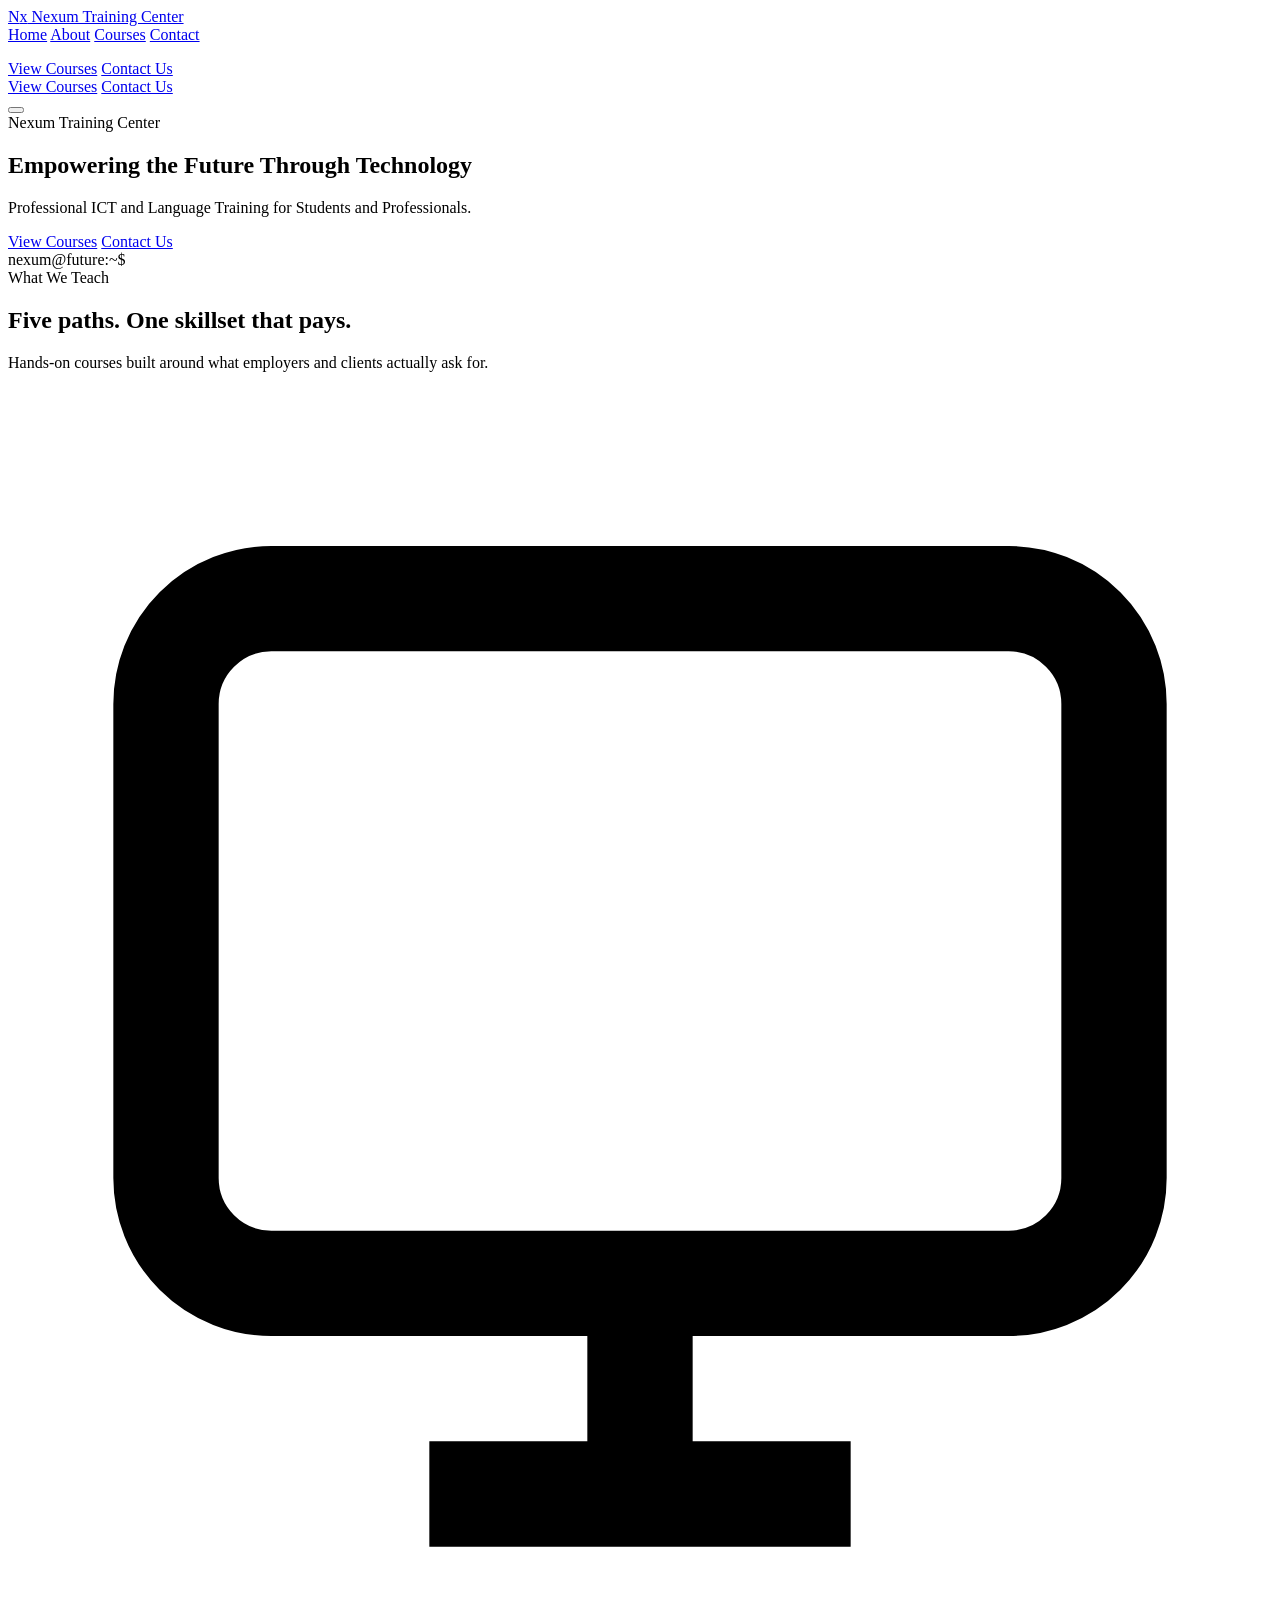
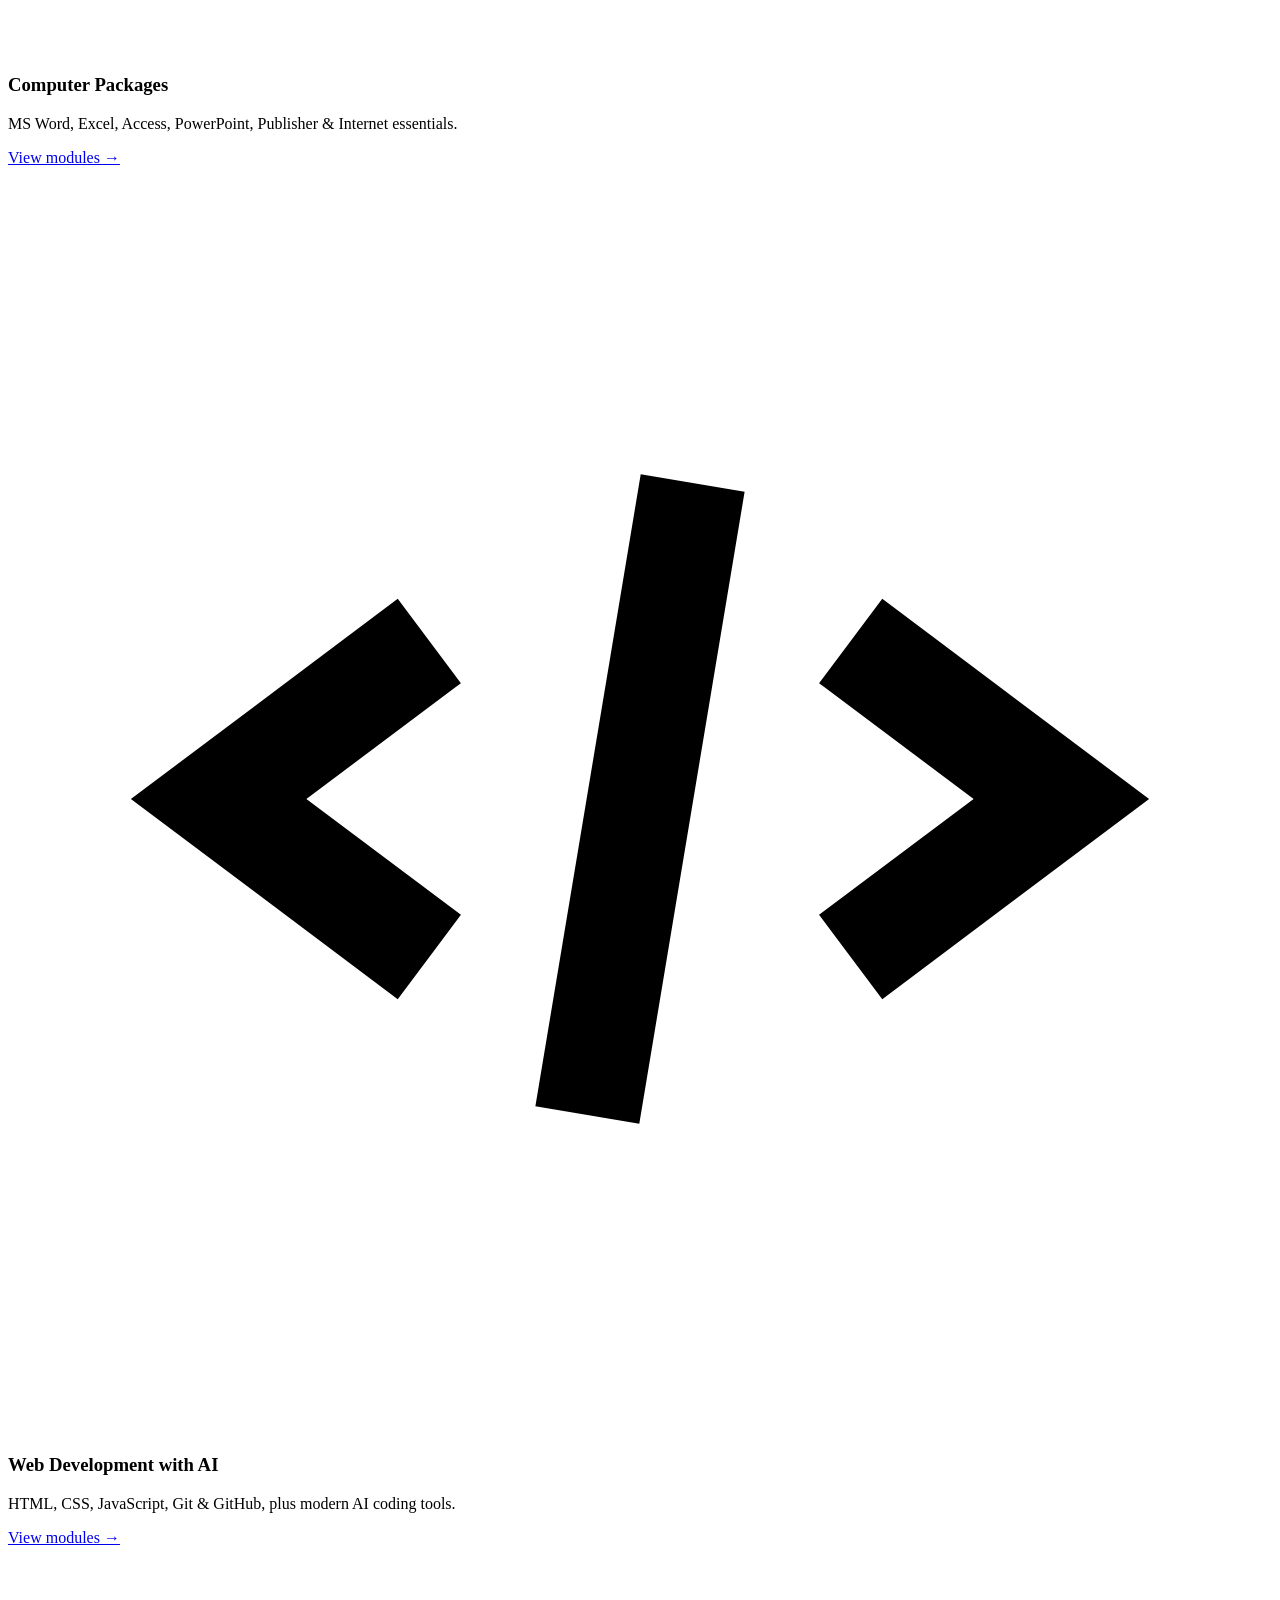
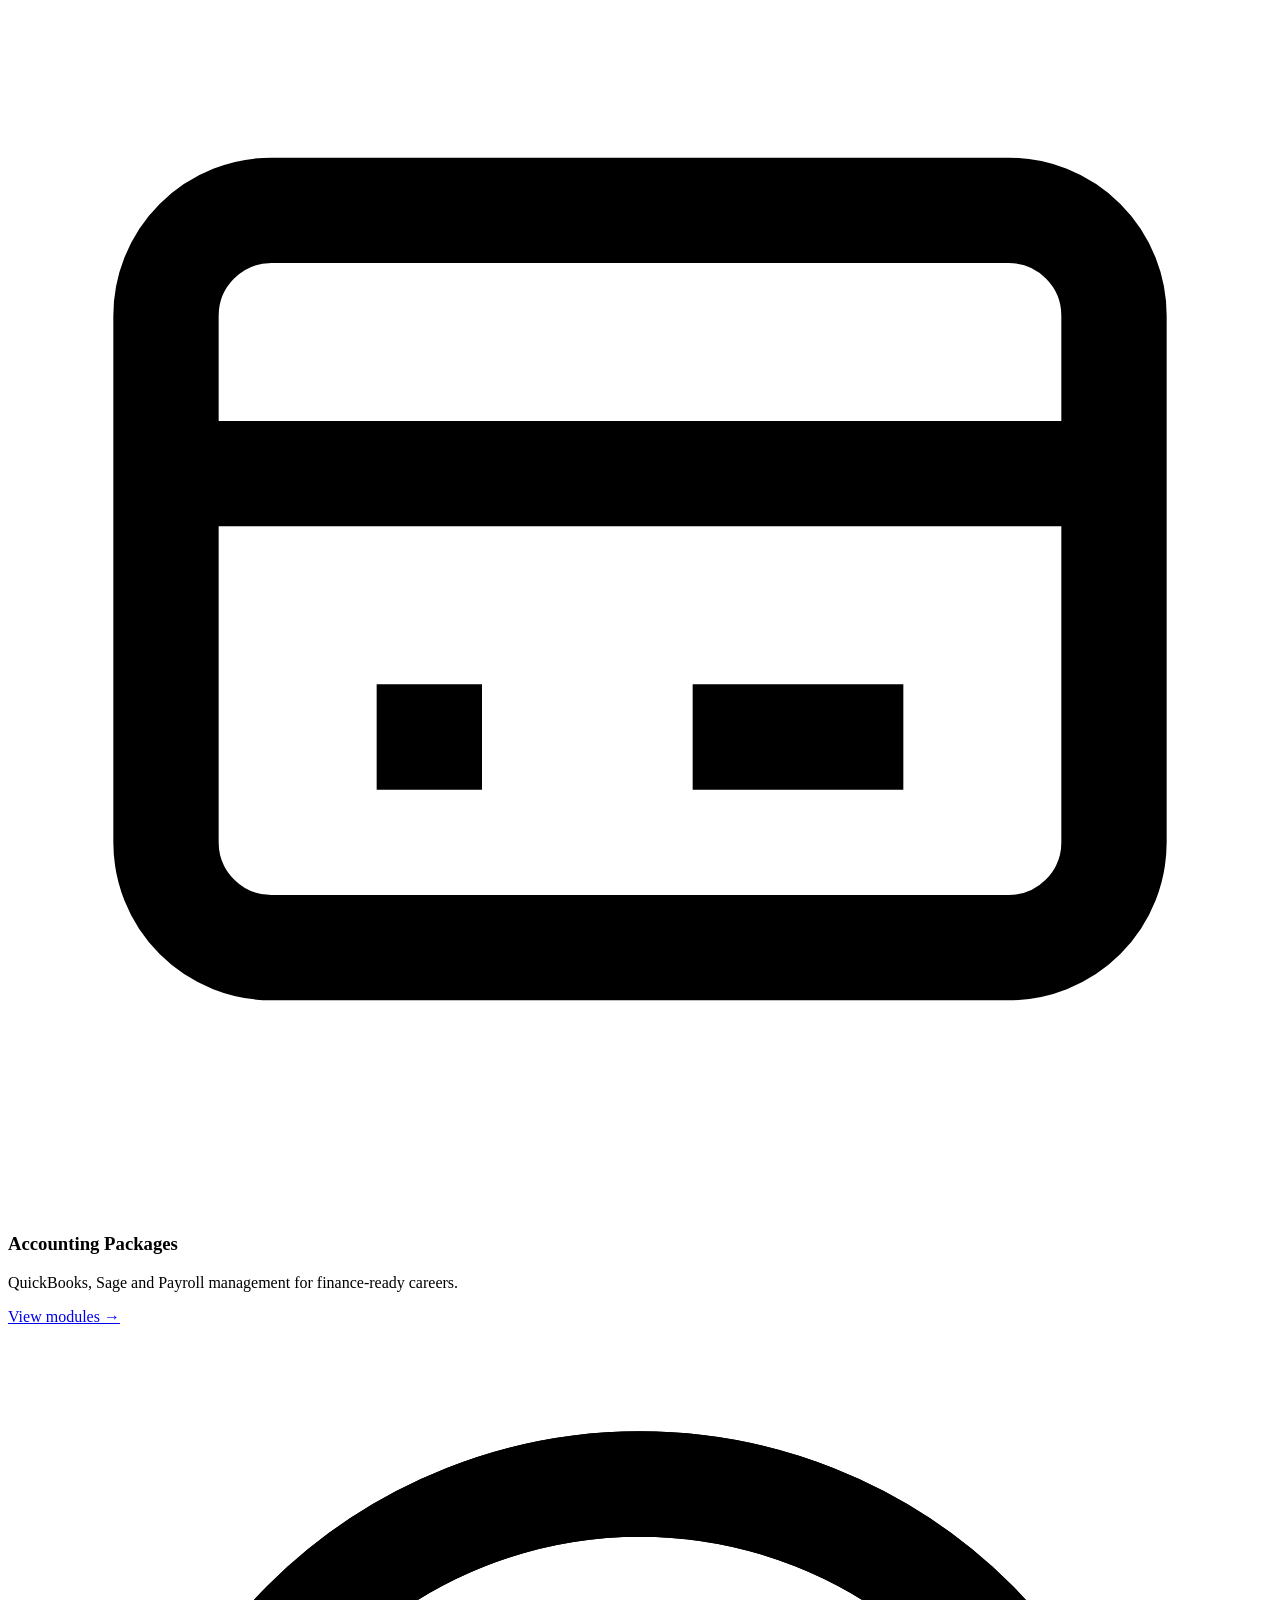
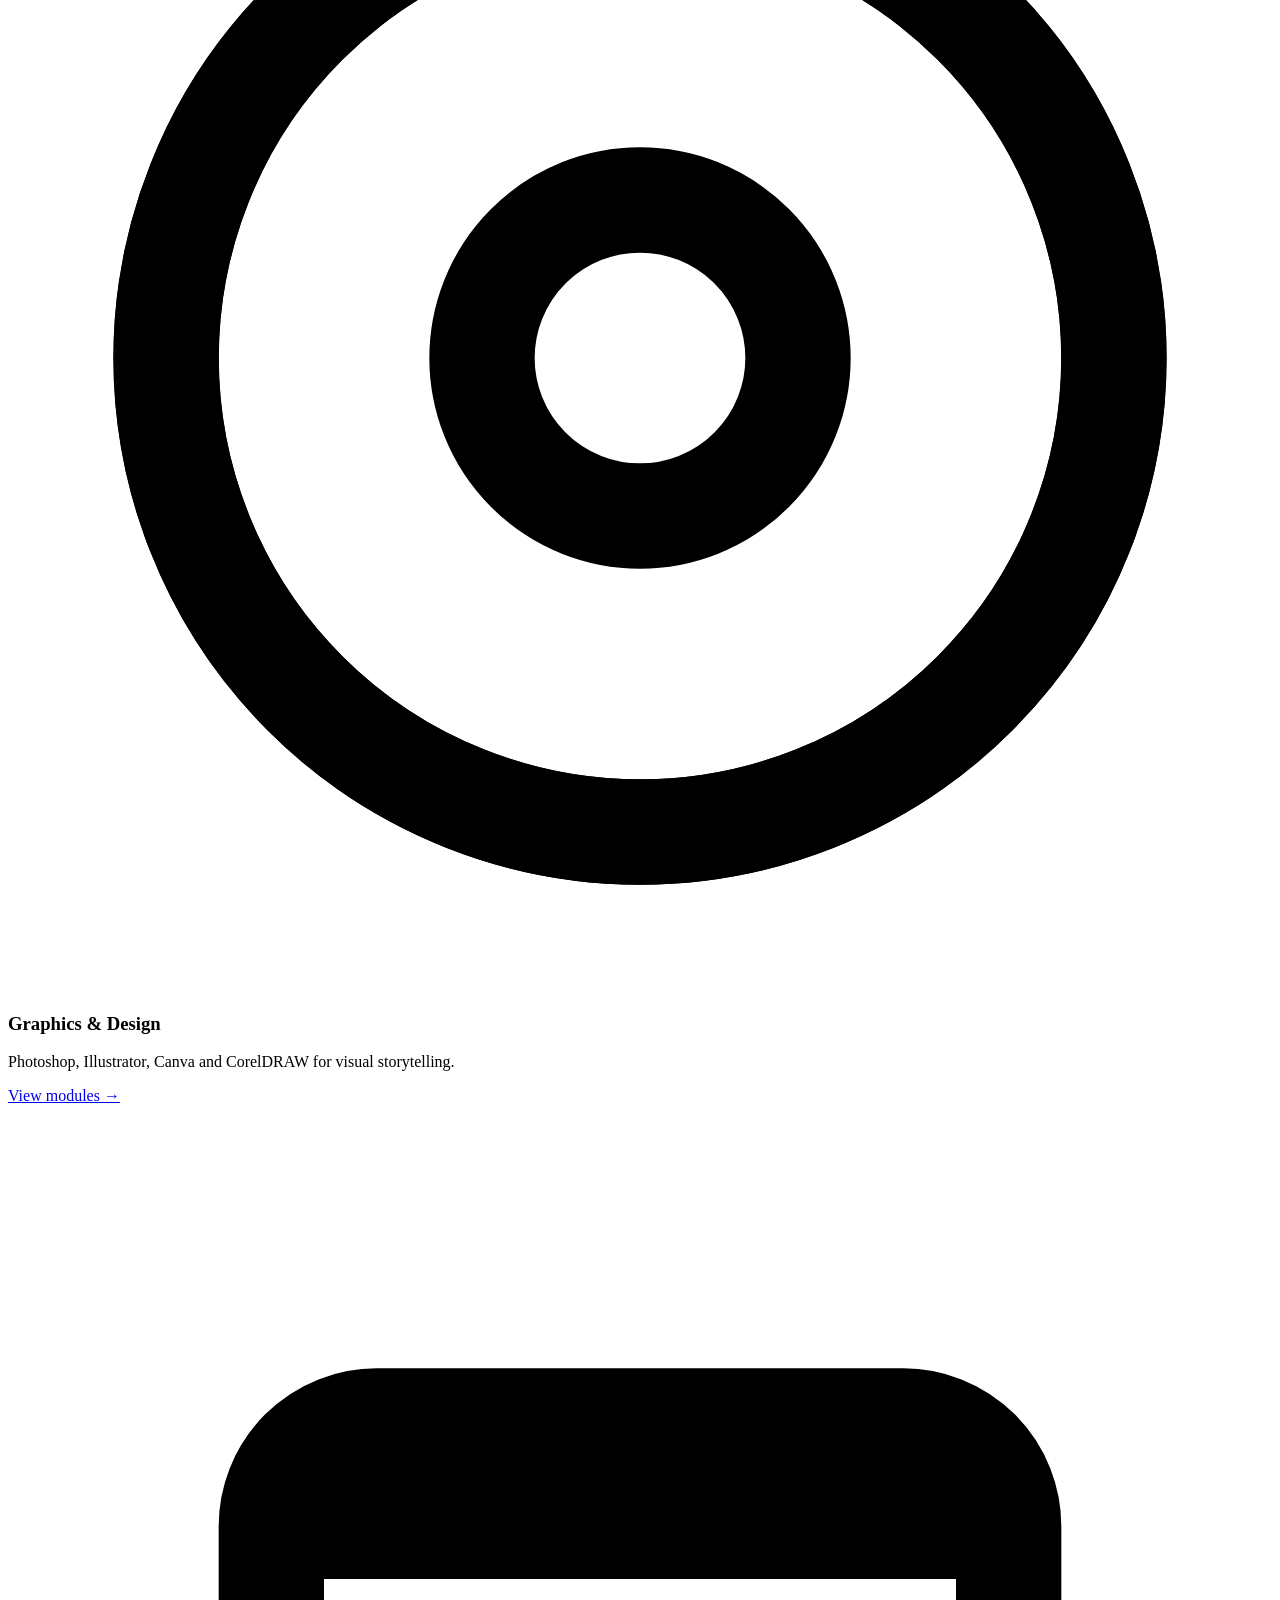
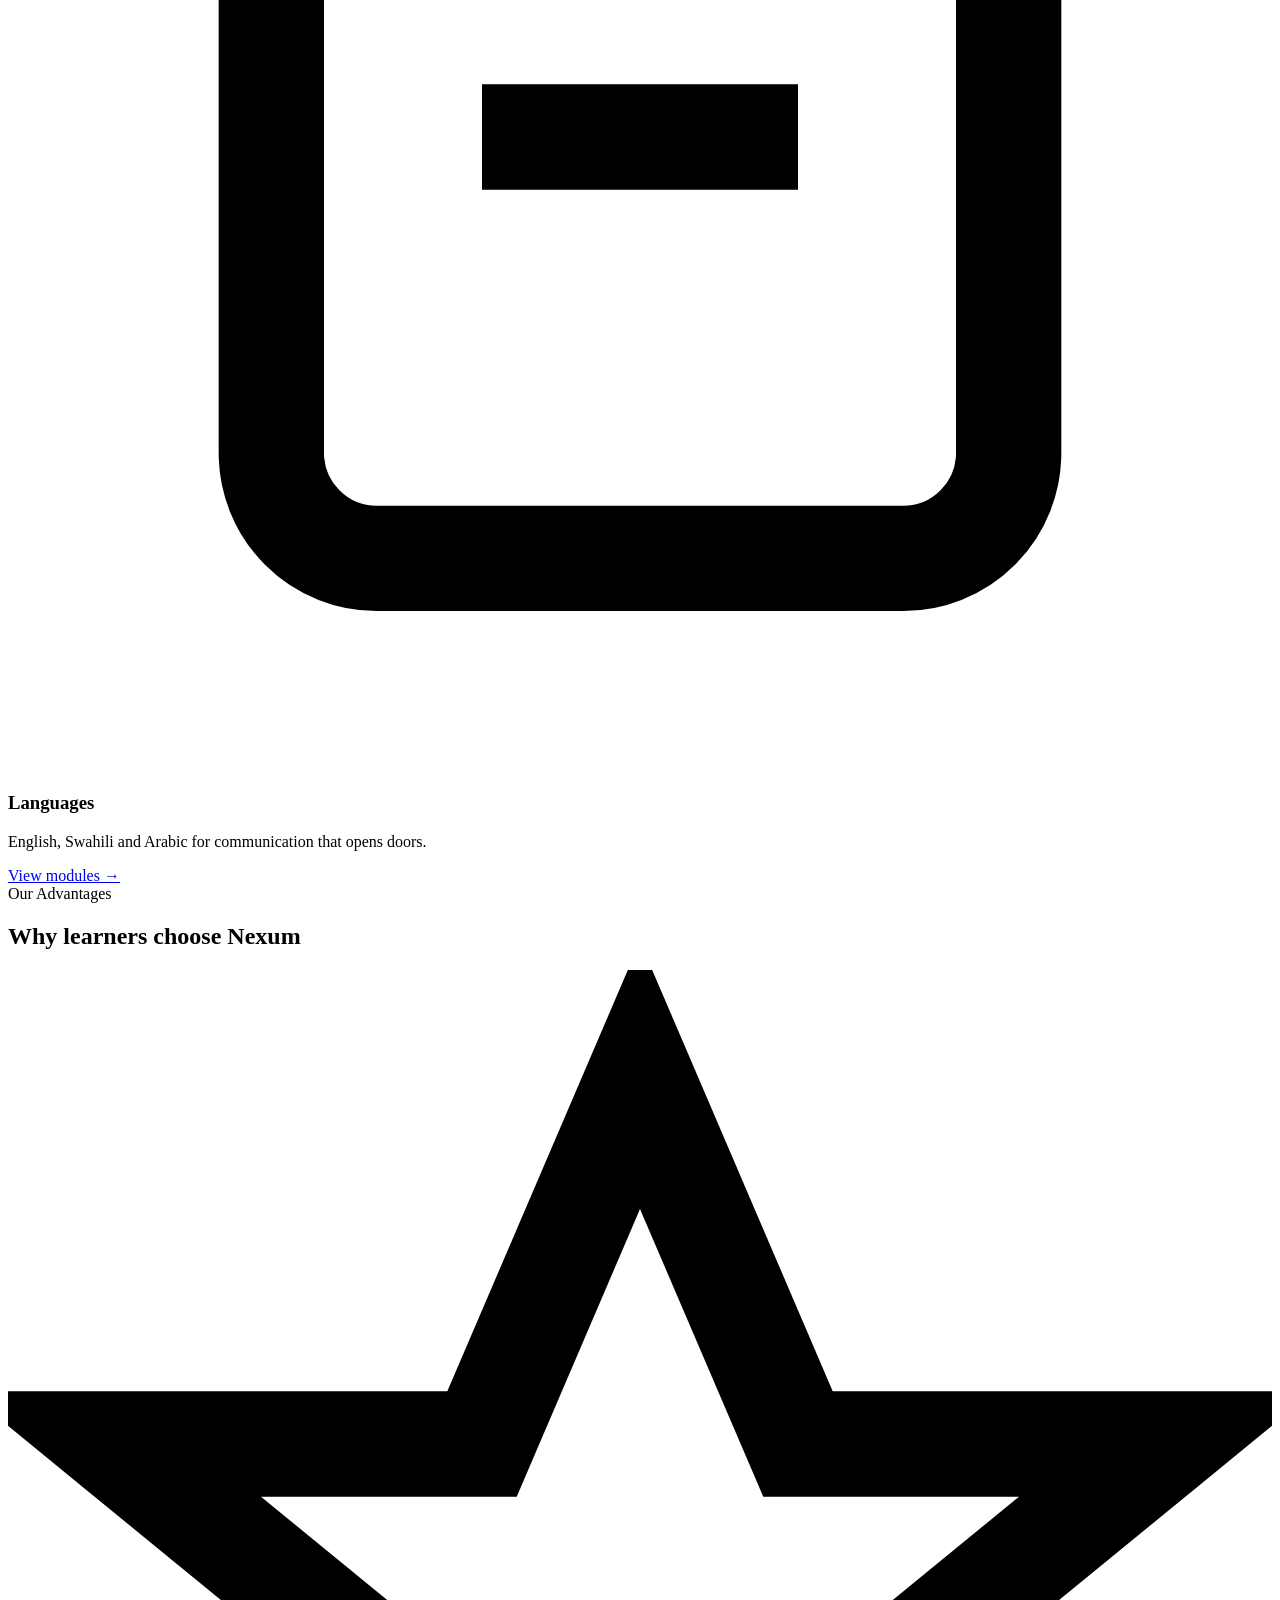
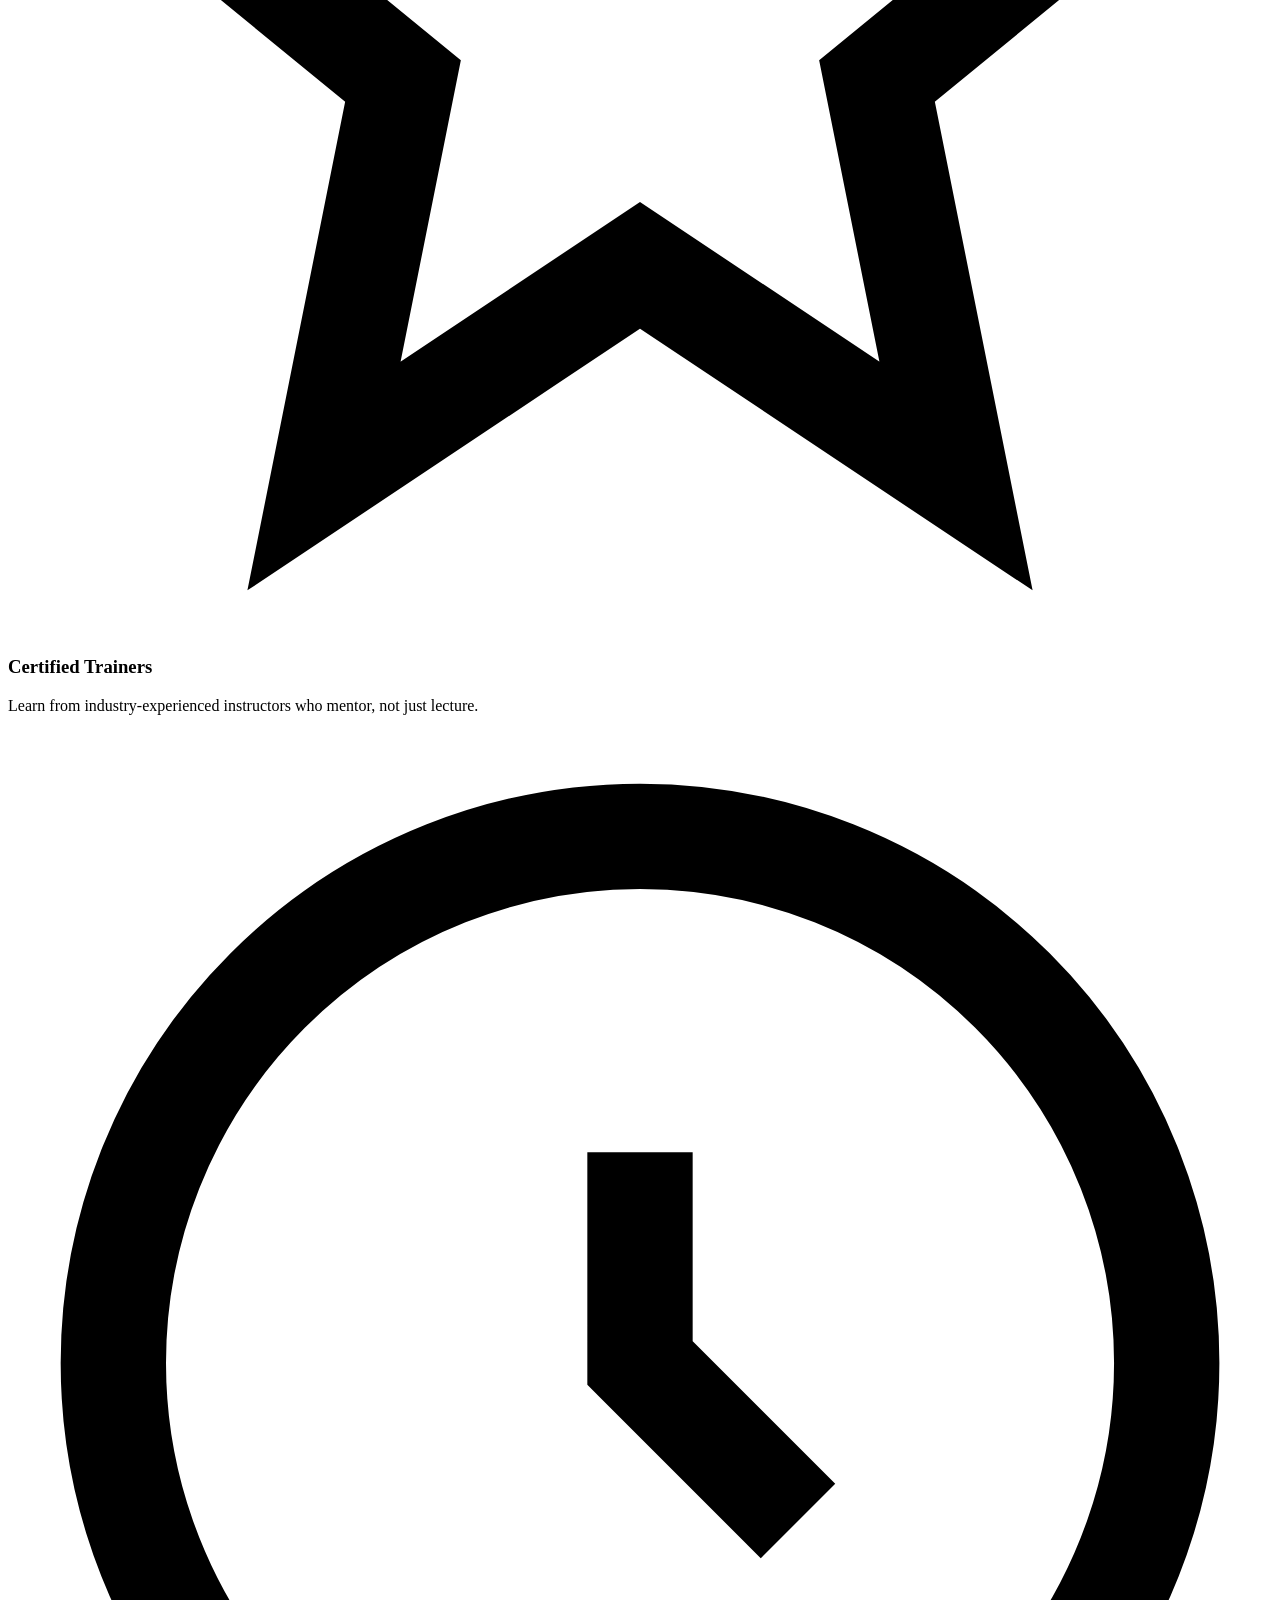
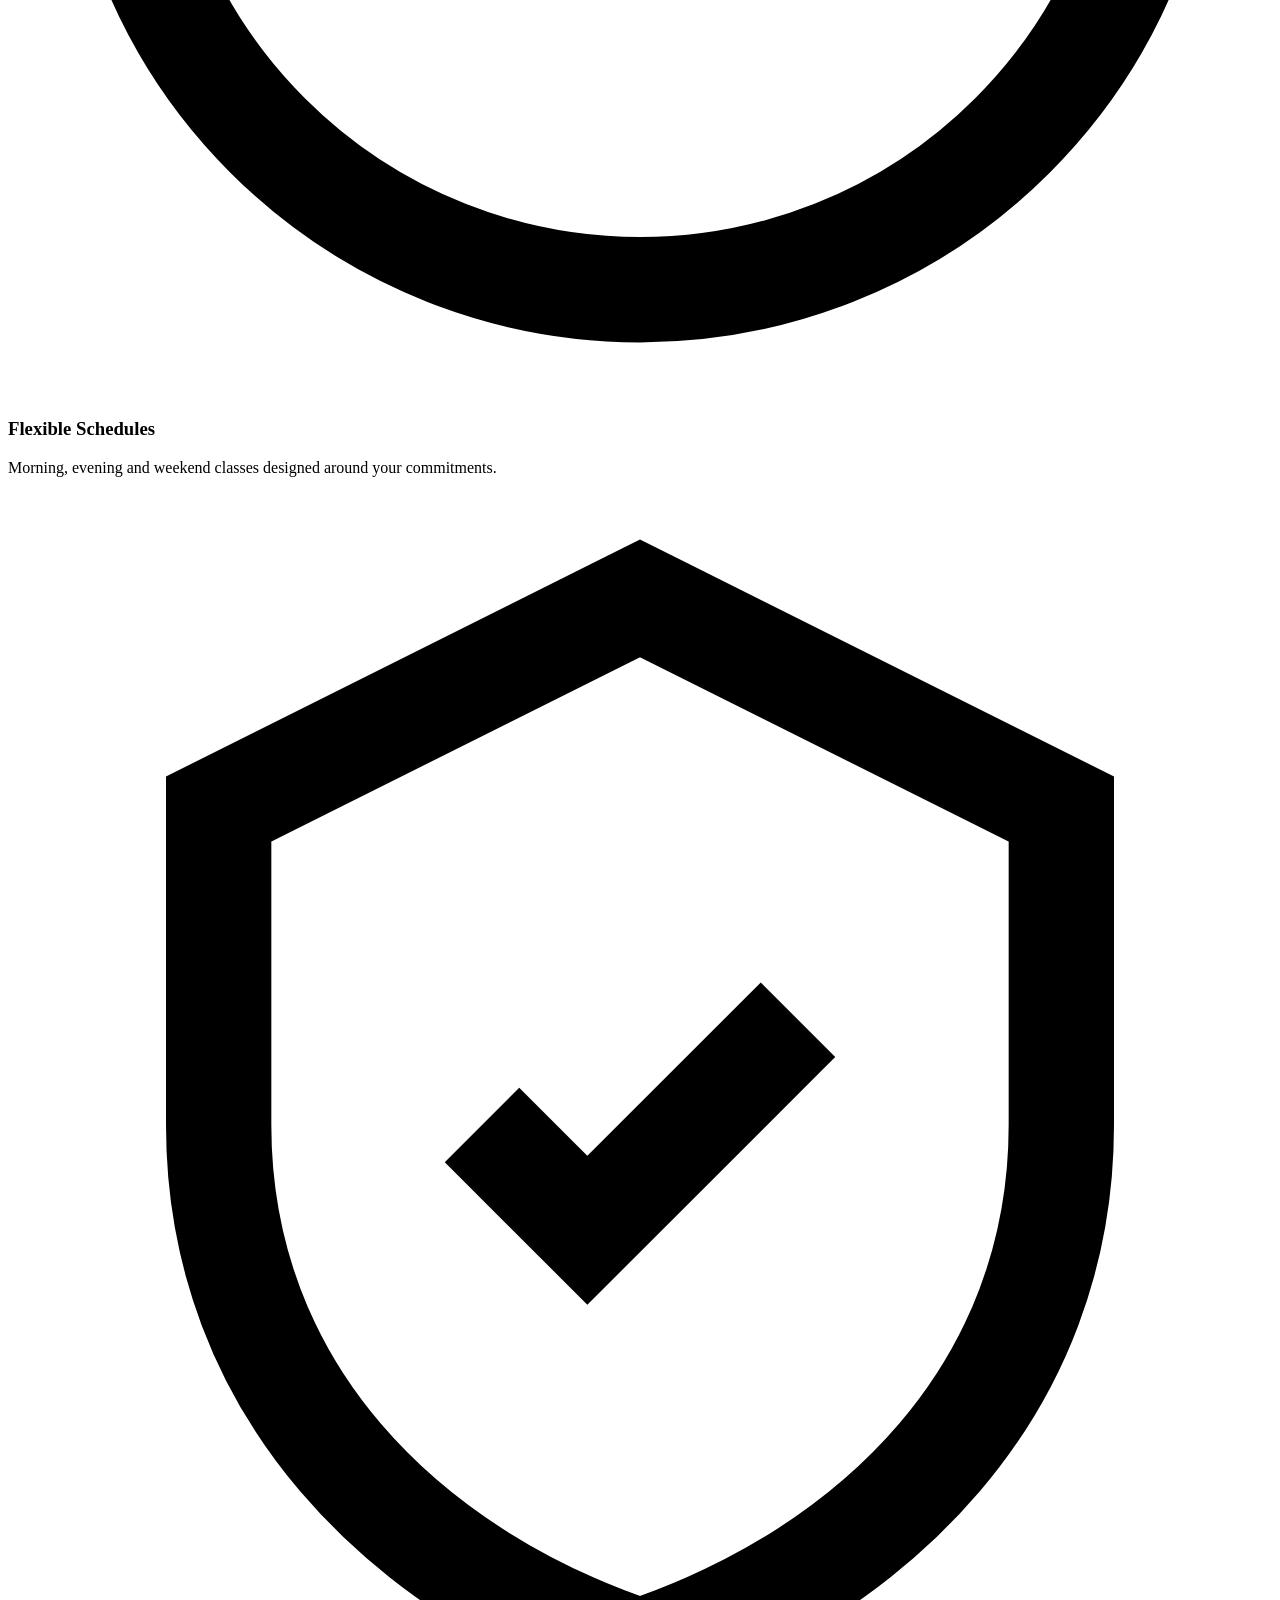
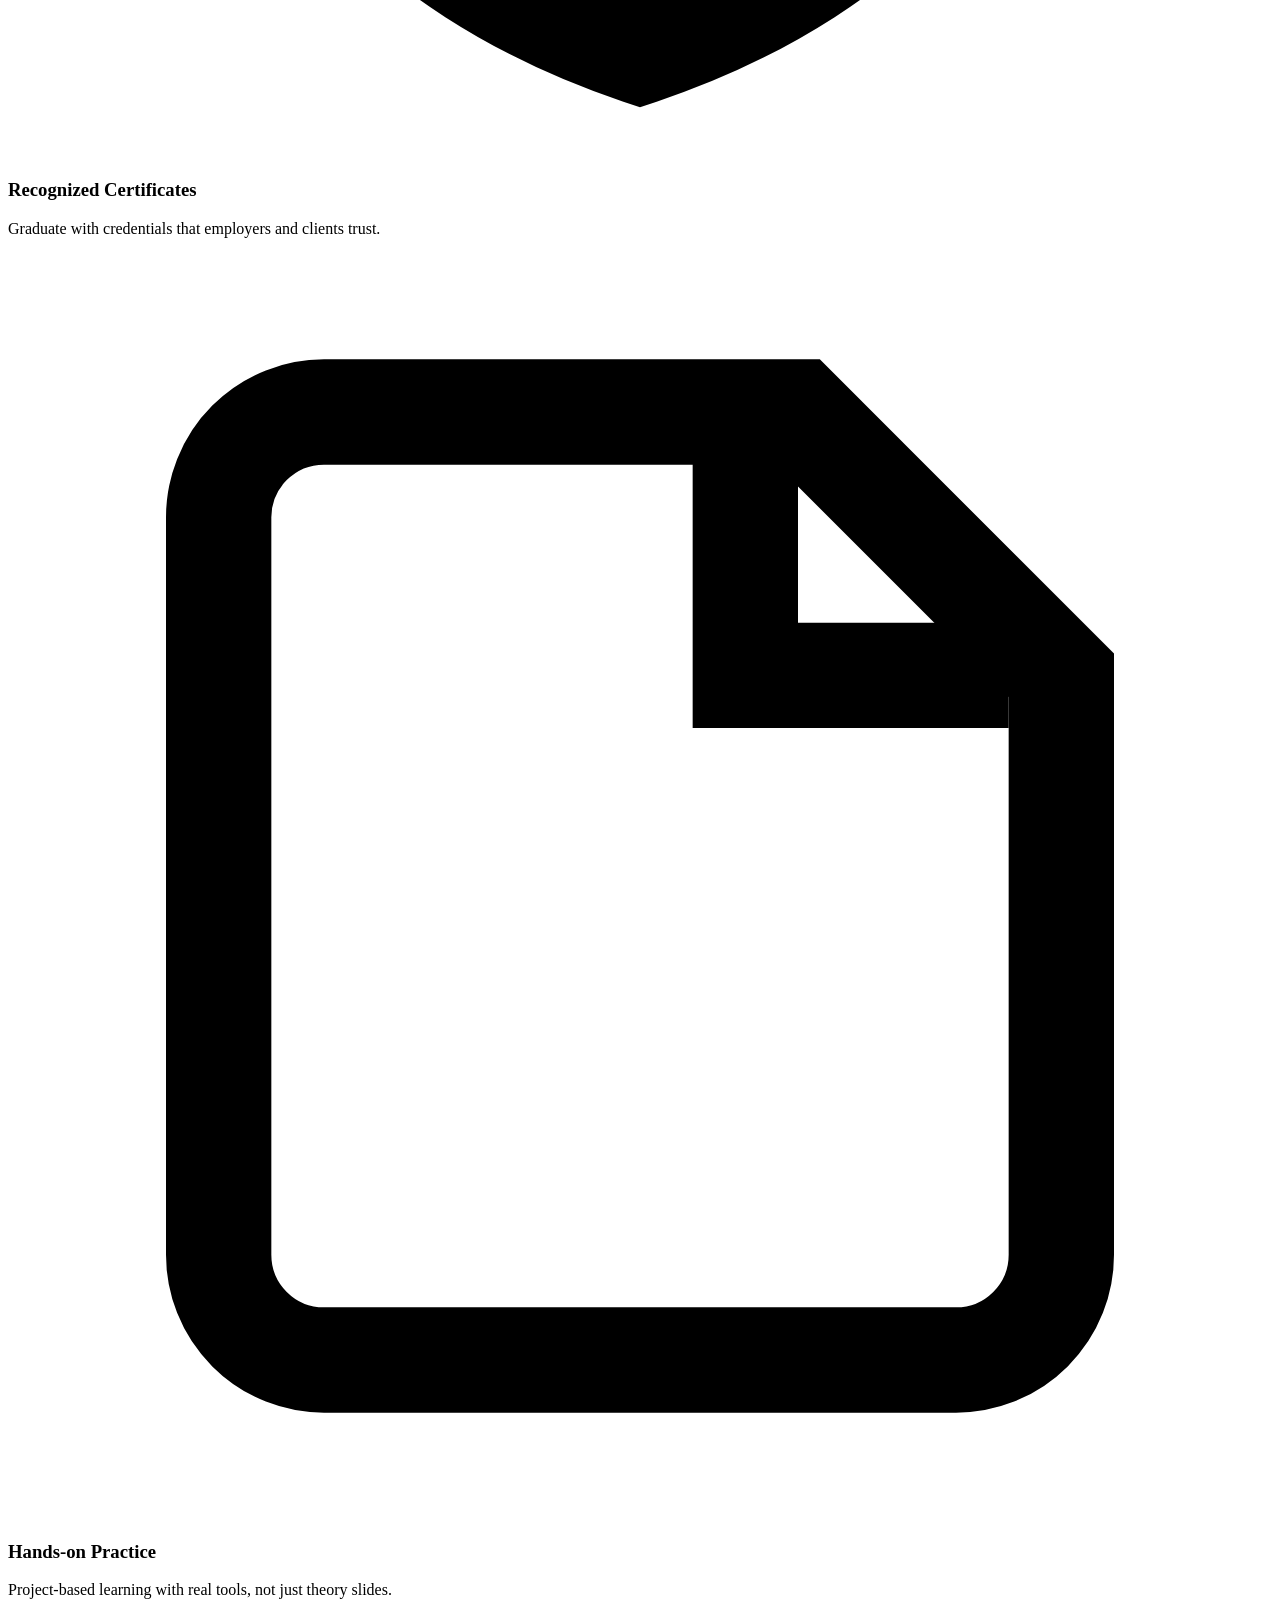
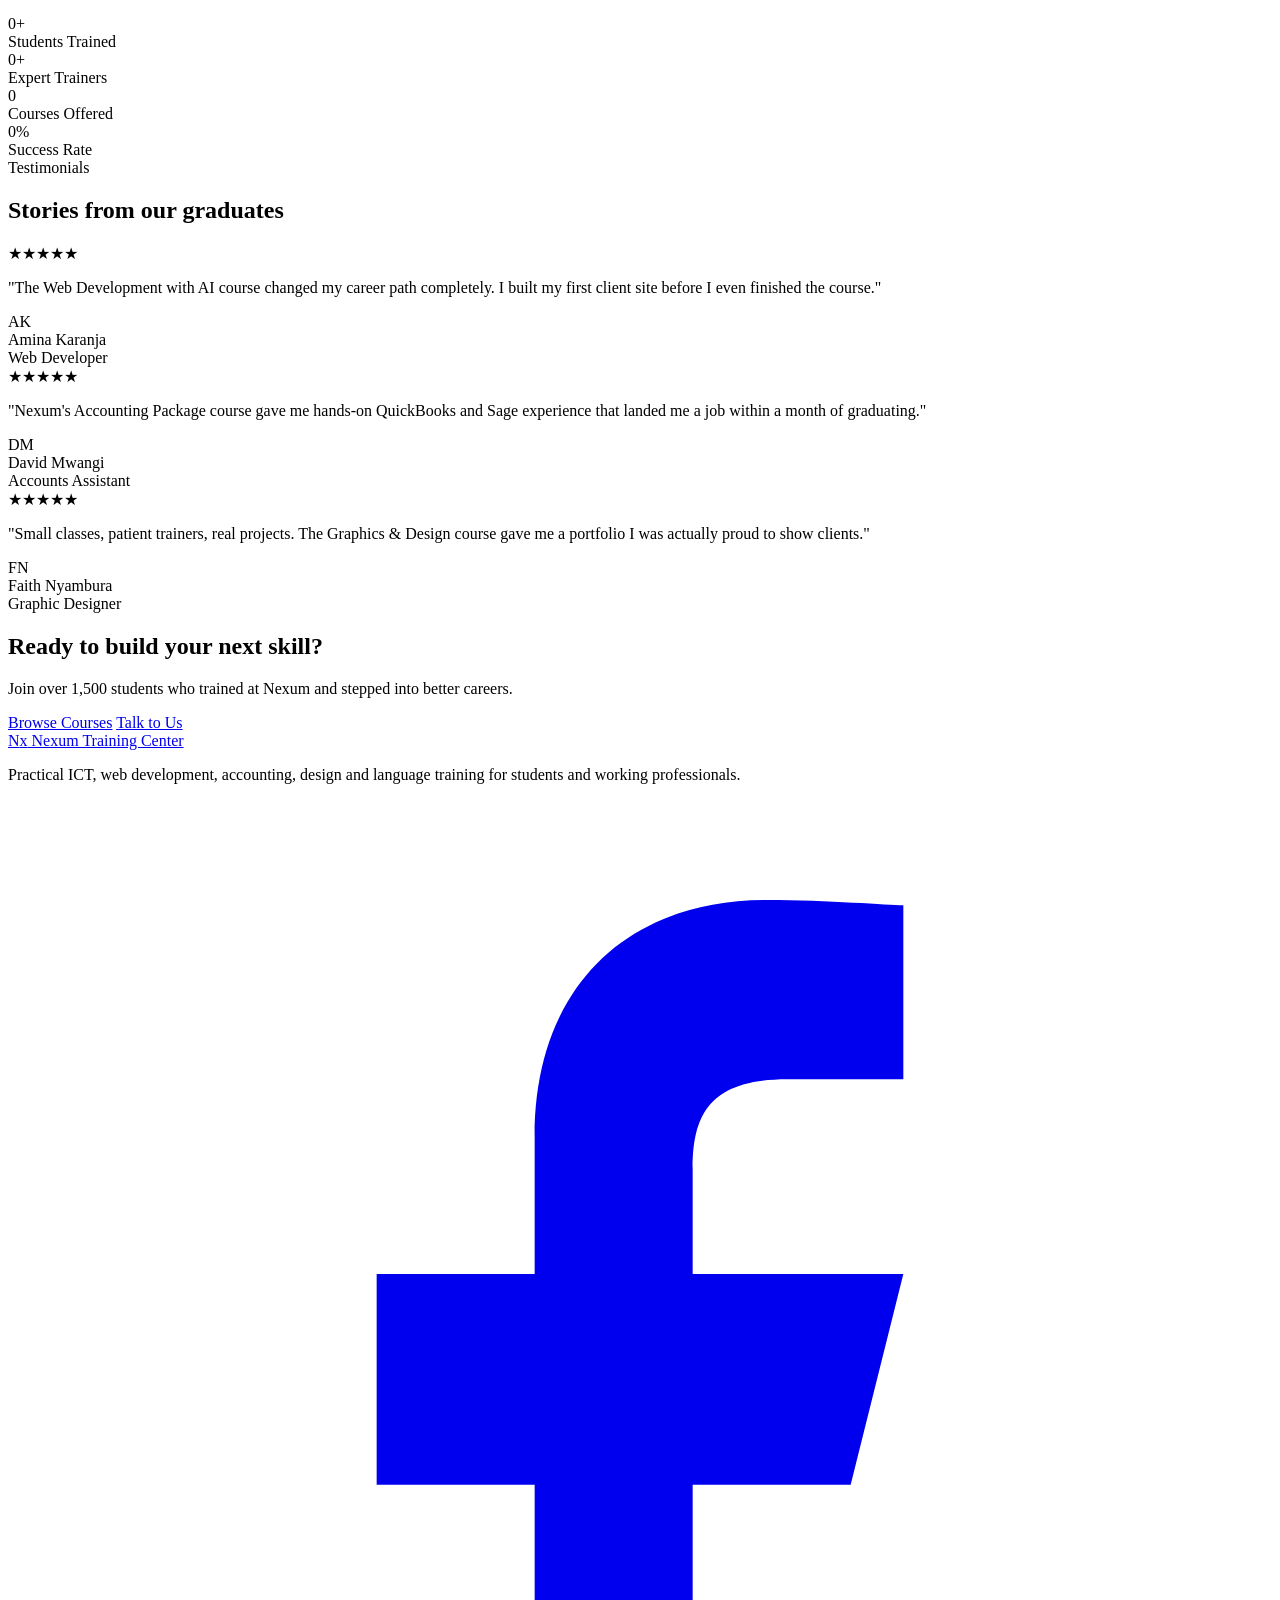
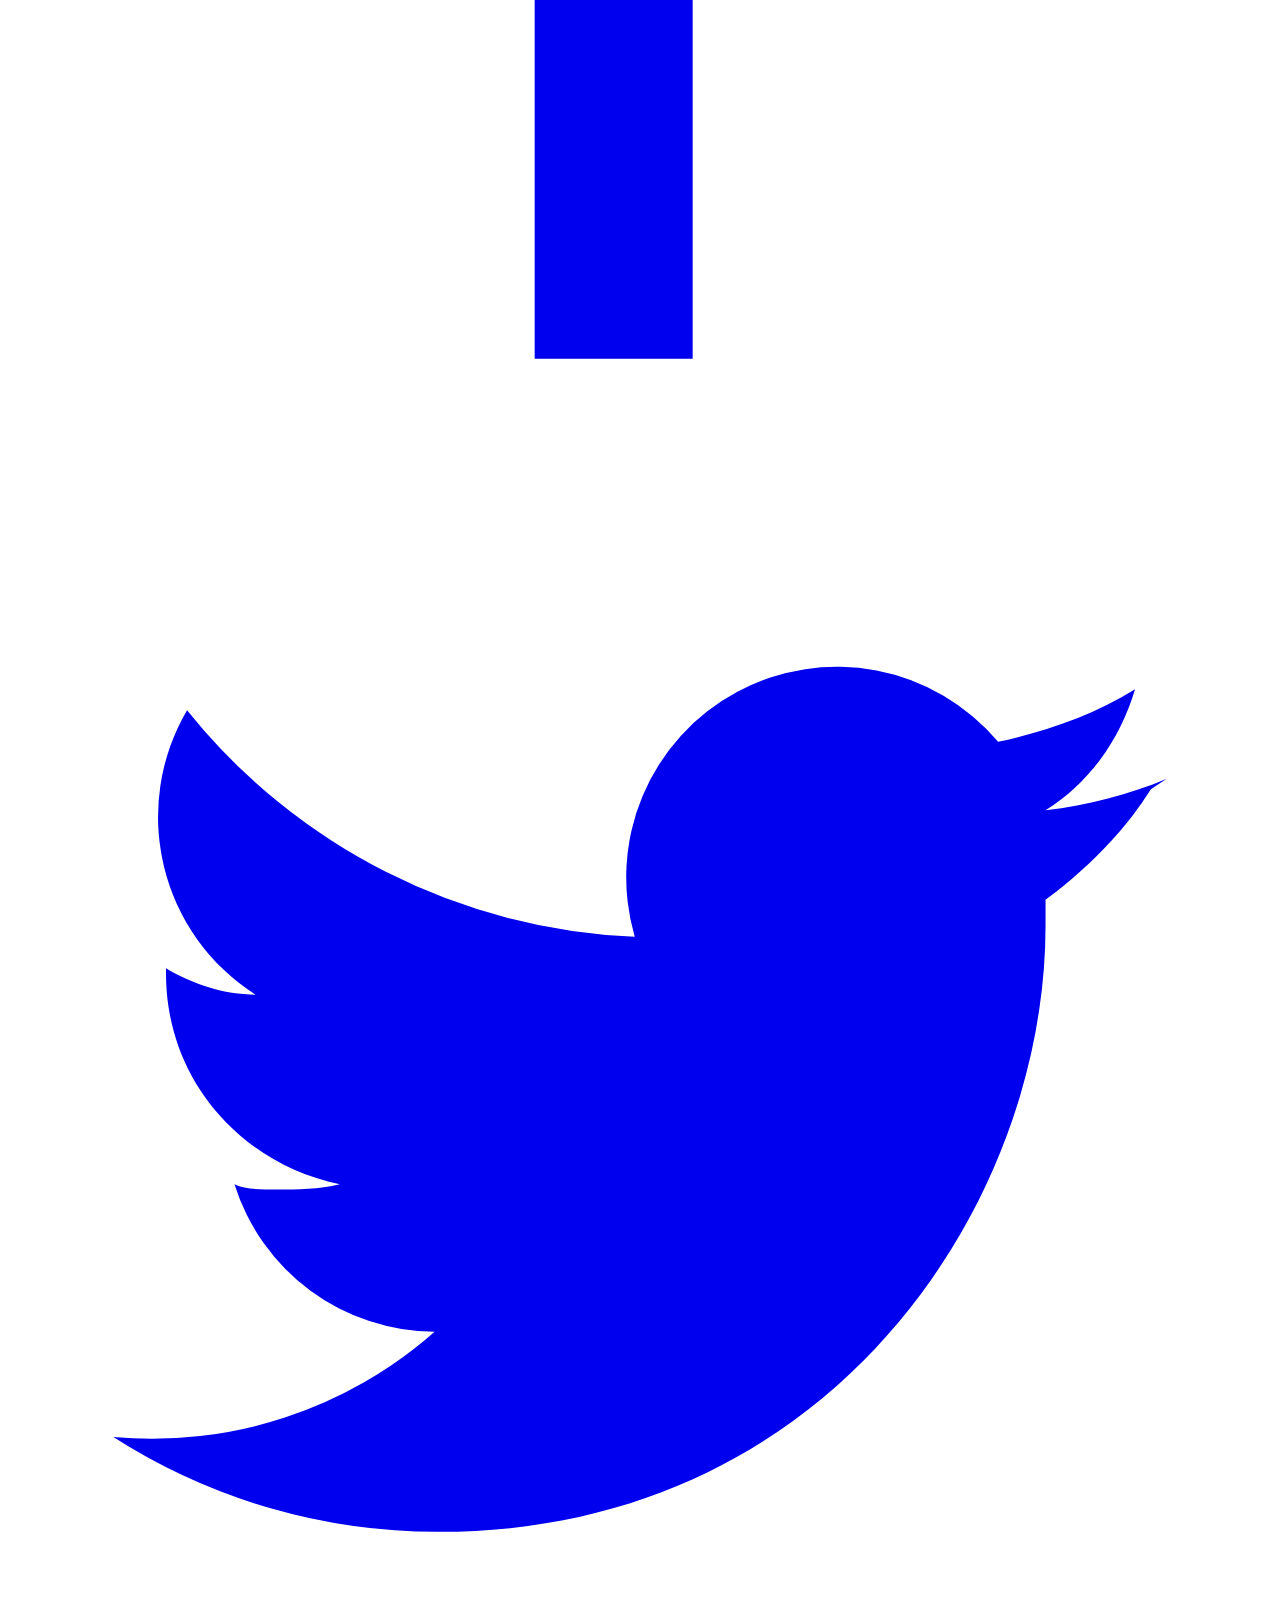
==== index.html @ f1bd6e6f "Add files via upload" ====
<!DOCTYPE html>
<html lang="en">
<head>
<meta charset="UTF-8">
<meta name="viewport" content="width=device-width, initial-scale=1.0">
<title>Nexum Training Center | ICT, Web Development, Accounting &amp; Language Training</title>
<meta name="description" content="Nexum Training Center offers professional ICT, AI-powered web development, accounting, graphics design and language training for students and professionals. Enroll today.">
<meta name="keywords" content="ICT training, web development course, accounting course, graphics design course, language classes, computer packages, Nexum Training Center">
<meta name="author" content="Nexum Training Center">
<meta name="robots" content="index, follow">
<link rel="canonical" href="https://www.nexumtraining.example/index.html">
<!-- Open Graph -->
<meta property="og:type" content="website">
<meta property="og:title" content="Nexum Training Center | Empowering the Future Through Technology">
<meta property="og:description" content="Professional ICT and Language Training for Students and Professionals.">
<meta property="og:url" content="https://www.nexumtraining.example/index.html">
<link rel="icon" href="data:image/svg+xml,%3Csvg xmlns='http://www.w3.org/2000/svg' viewBox='0 0 100 100'%3E%3Crect width='100' height='100' rx='20' fill='%230B2545'/%3E%3Ctext x='50' y='68' font-size='58' font-family='monospace' fill='%23F5821F' text-anchor='middle'%3EN%3C/text%3E%3C/svg%3E">
<link rel="preconnect" href="https://fonts.googleapis.com">
<link href="https://fonts.googleapis.com/css2?family=Sora:wght@400;600;700;800&family=Inter:wght@400;500;600;700&family=JetBrains+Mono:wght@400;500;700&display=swap" rel="stylesheet">
<link rel="stylesheet" href="css/style.css">
</head>
<body>

<!-- ================= NAVIGATION ================= -->
<header class="navbar">
  <div class="nav-inner">
    <a href="index.html" class="logo"><span class="logo-mark">N<span>x</span></span> Nexum Training Center</a>
    <nav class="nav-links" id="nav-links">
      <a href="index.html">Home</a>
      <a href="about.html">About</a>
      <a href="courses.html">Courses</a>
      <a href="contact.html">Contact</a>
      <div class="nav-cta" style="margin-top:16px;">
        <a href="courses.html" class="btn btn-ghost">View Courses</a>
        <a href="contact.html" class="btn btn-primary">Contact Us</a>
      </div>
    </nav>
    <div class="nav-cta">
      <a href="courses.html" class="btn btn-ghost">View Courses</a>
      <a href="contact.html" class="btn btn-navy">Contact Us</a>
    </div>
    <button class="nav-toggle" id="nav-toggle" aria-label="Toggle navigation" aria-expanded="false">
      <span></span><span></span><span></span>
    </button>
  </div>
</header>

<!-- ================= HERO ================= -->
<section class="hero hero-home">
  <div class="hero-shapes"><div class="blob blob1"></div><div class="blob blob2"></div></div>
  <div class="container hero-inner">
    <span class="eyebrow">Nexum Training Center</span>
    <h1>Empowering the Future Through <span class="accent">Technology</span></h1>
    <p class="subtitle">Professional ICT and Language Training for Students and Professionals.</p>
    <div class="hero-actions">
      <a href="courses.html" class="btn btn-primary">View Courses</a>
      <a href="contact.html" class="btn btn-outline">Contact Us</a>
    </div>
    <div class="hero-terminal">
      <div class="term-bar"><span></span><span></span><span></span></div>
      <div class="term-body">
        <span class="prompt">nexum@future:~$</span> <span data-typewriter='["enroll --course=web-development", "learn --skill=accounting", "practice --language=swahili", "build --with=ai-tools"]'></span><span class="caret"></span>
      </div>
    </div>
  </div>
</section>

<!-- ================= FEATURE CARDS ================= -->
<section>
  <div class="container">
    <div class="section-head center">
      <span class="eyebrow">What We Teach</span>
      <h2>Five paths. One skillset that pays.</h2>
      <p>Hands-on courses built around what employers and clients actually ask for.</p>
    </div>
    <div class="feature-grid">
      <div class="feature-card reveal">
        <div class="feature-icon"><svg viewBox="0 0 24 24" fill="none" stroke="currentColor" stroke-width="2"><rect x="3" y="4" width="18" height="13" rx="2"/><path d="M8 21h8M12 17v4"/></svg></div>
        <h3>Computer Packages</h3>
        <p>MS Word, Excel, Access, PowerPoint, Publisher &amp; Internet essentials.</p>
        <a href="courses.html#computer-packages" class="link">View modules &rarr;</a>
      </div>
      <div class="feature-card reveal">
        <div class="feature-icon"><svg viewBox="0 0 24 24" fill="none" stroke="currentColor" stroke-width="2"><path d="M8 9l-4 3 4 3M16 9l4 3-4 3M13 6l-2 12"/></svg></div>
        <h3>Web Development with AI</h3>
        <p>HTML, CSS, JavaScript, Git &amp; GitHub, plus modern AI coding tools.</p>
        <a href="courses.html#web-development" class="link">View modules &rarr;</a>
      </div>
      <div class="feature-card reveal">
        <div class="feature-icon"><svg viewBox="0 0 24 24" fill="none" stroke="currentColor" stroke-width="2"><path d="M3 10h18M7 15h2m4 0h4M5 5h14a2 2 0 0 1 2 2v10a2 2 0 0 1-2 2H5a2 2 0 0 1-2-2V7a2 2 0 0 1 2-2z"/></svg></div>
        <h3>Accounting Packages</h3>
        <p>QuickBooks, Sage and Payroll management for finance-ready careers.</p>
        <a href="courses.html#accounting" class="link">View modules &rarr;</a>
      </div>
      <div class="feature-card reveal">
        <div class="feature-icon"><svg viewBox="0 0 24 24" fill="none" stroke="currentColor" stroke-width="2"><circle cx="12" cy="12" r="9"/><path d="M12 3a9 9 0 0 1 0 18 9 9 0 0 1 0-18z"/><circle cx="12" cy="12" r="3"/></svg></div>
        <h3>Graphics &amp; Design</h3>
        <p>Photoshop, Illustrator, Canva and CorelDRAW for visual storytelling.</p>
        <a href="courses.html#graphics-design" class="link">View modules &rarr;</a>
      </div>
      <div class="feature-card reveal">
        <div class="feature-icon"><svg viewBox="0 0 24 24" fill="none" stroke="currentColor" stroke-width="2"><path d="M5 8h14M5 8a2 2 0 0 1 2-2h10a2 2 0 0 1 2 2M5 8v10a2 2 0 0 0 2 2h10a2 2 0 0 0 2-2V8M9 12h6"/></svg></div>
        <h3>Languages</h3>
        <p>English, Swahili and Arabic for communication that opens doors.</p>
        <a href="courses.html#languages" class="link">View modules &rarr;</a>
      </div>
    </div>
  </div>
</section>

<!-- ================= ADVANTAGES ================= -->
<section class="bg-soft">
  <div class="container">
    <div class="section-head center">
      <span class="eyebrow">Our Advantages</span>
      <h2>Why learners choose Nexum</h2>
    </div>
    <div class="advantages-grid">
      <div class="advantage reveal">
        <div class="adv-icon"><svg viewBox="0 0 24 24" fill="none" stroke="currentColor" stroke-width="2"><path d="M12 2l3 7h7l-5.5 4.5L18 21l-6-4-6 4 1.5-7.5L2 9h7z"/></svg></div>
        <h3>Certified Trainers</h3>
        <p>Learn from industry-experienced instructors who mentor, not just lecture.</p>
      </div>
      <div class="advantage reveal">
        <div class="adv-icon"><svg viewBox="0 0 24 24" fill="none" stroke="currentColor" stroke-width="2"><path d="M12 8v4l3 3M12 2a10 10 0 1 0 .001 20.001A10 10 0 0 0 12 2z"/></svg></div>
        <h3>Flexible Schedules</h3>
        <p>Morning, evening and weekend classes designed around your commitments.</p>
      </div>
      <div class="advantage reveal">
        <div class="adv-icon"><svg viewBox="0 0 24 24" fill="none" stroke="currentColor" stroke-width="2"><path d="M9 12l2 2 4-4M12 2l8 4v6c0 5-3.5 8.5-8 10-4.5-1.5-8-5-8-10V6z"/></svg></div>
        <h3>Recognized Certificates</h3>
        <p>Graduate with credentials that employers and clients trust.</p>
      </div>
      <div class="advantage reveal">
        <div class="adv-icon"><svg viewBox="0 0 24 24" fill="none" stroke="currentColor" stroke-width="2"><path d="M4 19V5a2 2 0 0 1 2-2h9l5 5v11a2 2 0 0 1-2 2H6a2 2 0 0 1-2-2z"/><path d="M14 3v5h5"/></svg></div>
        <h3>Hands-on Practice</h3>
        <p>Project-based learning with real tools, not just theory slides.</p>
      </div>
    </div>
  </div>
</section>

<!-- ================= STATS ================= -->
<section class="stats section-tight">
  <div class="container stats-grid">
    <div class="reveal"><div class="stat-num"><span data-count="1500" data-suffix="+">0+</span></div><div class="stat-label">Students Trained</div></div>
    <div class="reveal"><div class="stat-num"><span data-count="20" data-suffix="+">0+</span></div><div class="stat-label">Expert Trainers</div></div>
    <div class="reveal"><div class="stat-num"><span data-count="15">0</span></div><div class="stat-label">Courses Offered</div></div>
    <div class="reveal"><div class="stat-num"><span data-count="95" data-suffix="%">0%</span></div><div class="stat-label">Success Rate</div></div>
  </div>
</section>

<!-- ================= TESTIMONIALS ================= -->
<section class="testimonials">
  <div class="container">
    <div class="section-head center">
      <span class="eyebrow">Testimonials</span>
      <h2>Stories from our graduates</h2>
    </div>
    <div class="testi-track">
      <div class="testi-card reveal">
        <div class="testi-stars">&#9733;&#9733;&#9733;&#9733;&#9733;</div>
        <p class="testi-quote">"The Web Development with AI course changed my career path completely. I built my first client site before I even finished the course."</p>
        <div class="testi-person"><div class="testi-avatar">AK</div><div><div class="testi-name">Amina Karanja</div><div class="testi-role">Web Developer</div></div></div>
      </div>
      <div class="testi-card reveal">
        <div class="testi-stars">&#9733;&#9733;&#9733;&#9733;&#9733;</div>
        <p class="testi-quote">"Nexum's Accounting Package course gave me hands-on QuickBooks and Sage experience that landed me a job within a month of graduating."</p>
        <div class="testi-person"><div class="testi-avatar">DM</div><div><div class="testi-name">David Mwangi</div><div class="testi-role">Accounts Assistant</div></div></div>
      </div>
      <div class="testi-card reveal">
        <div class="testi-stars">&#9733;&#9733;&#9733;&#9733;&#9733;</div>
        <p class="testi-quote">"Small classes, patient trainers, real projects. The Graphics &amp; Design course gave me a portfolio I was actually proud to show clients."</p>
        <div class="testi-person"><div class="testi-avatar">FN</div><div><div class="testi-name">Faith Nyambura</div><div class="testi-role">Graphic Designer</div></div></div>
      </div>
    </div>
  </div>
</section>

<!-- ================= CTA ================= -->
<section>
  <div class="container">
    <div class="cta-band reveal-scale">
      <h2>Ready to build your next skill?</h2>
      <p>Join over 1,500 students who trained at Nexum and stepped into better careers.</p>
      <div class="btn-row">
        <a href="courses.html" class="btn btn-primary">Browse Courses</a>
        <a href="contact.html" class="btn btn-outline">Talk to Us</a>
      </div>
    </div>
  </div>
</section>

<!-- ================= FOOTER ================= -->
<footer class="site-footer">
  <div class="container">
    <div class="footer-grid">
      <div class="footer-brand">
        <a href="index.html" class="logo"><span class="logo-mark">N<span>x</span></span> Nexum Training Center</a>
        <p>Practical ICT, web development, accounting, design and language training for students and working professionals.</p>
        <div class="social-row">
          <a href="#" aria-label="Facebook"><svg viewBox="0 0 24 24" fill="currentColor"><path d="M13 22v-9h3l1-4h-4V7c0-1 .3-1.7 1.8-1.7H17V2c-.3 0-1.4-.1-2.6-.1-2.6 0-4.4 1.6-4.4 4.5V9H7v4h3v9z"/></svg></a>
          <a href="#" aria-label="Twitter"><svg viewBox="0 0 24 24" fill="currentColor"><path d="M22 5.9c-.7.3-1.5.5-2.3.6.8-.5 1.4-1.3 1.7-2.3-.8.5-1.7.8-2.6 1a4 4 0 0 0-6.9 3.7A11.5 11.5 0 0 1 3.4 4.6a4 4 0 0 0 1.3 5.4c-.6 0-1.2-.2-1.7-.5v.1c0 2 1.4 3.6 3.3 4-.4.1-.8.1-1.2.1-.3 0-.6 0-.8-.1a4 4 0 0 0 3.8 2.8A8.1 8.1 0 0 1 2 18.4a11.4 11.4 0 0 0 6.2 1.8c7.4 0 11.5-6.2 11.5-11.5v-.5c.8-.6 1.5-1.3 2-2.1z"/></svg></a>
          <a href="#" aria-label="Instagram"><svg viewBox="0 0 24 24" fill="none" stroke="currentColor" stroke-width="2"><rect x="3" y="3" width="18" height="18" rx="5"/><circle cx="12" cy="12" r="4"/><circle cx="17.5" cy="6.5" r="1"/></svg></a>
          <a href="#" aria-label="LinkedIn"><svg viewBox="0 0 24 24" fill="currentColor"><path d="M4.98 3.5a2.5 2.5 0 1 1 0 5 2.5 2.5 0 0 1 0-5zM3 9h4v12H3zM9 9h3.6v1.7h.05c.5-1 1.8-2 3.6-2 3.9 0 4.6 2.5 4.6 5.8V21H17v-5.7c0-1.4 0-3.1-1.9-3.1s-2.2 1.5-2.2 3v5.8H9z"/></svg></a>
        </div>
      </div>
      <div>
        <h4>Quick Links</h4>
        <ul class="footer-links">
          <li><a href="index.html">Home</a></li>
          <li><a href="about.html">About Us</a></li>
          <li><a href="courses.html">Courses</a></li>
          <li><a href="contact.html">Contact</a></li>
        </ul>
      </div>
      <div>
        <h4>Courses</h4>
        <ul class="footer-links">
          <li><a href="courses.html#computer-packages">Computer Packages</a></li>
          <li><a href="courses.html#web-development">Web Development with AI</a></li>
          <li><a href="courses.html#accounting">Accounting Packages</a></li>
          <li><a href="courses.html#graphics-design">Graphics &amp; Design</a></li>
          <li><a href="courses.html#languages">Languages</a></li>
        </ul>
      </div>
      <div>
        <h4>Get in Touch</h4>
        <ul class="footer-contact">
          <li><svg viewBox="0 0 24 24" fill="none" stroke="currentColor" stroke-width="2"><path d="M22 16.9v3a2 2 0 0 1-2.2 2 19.8 19.8 0 0 1-8.6-3.1 19.5 19.5 0 0 1-6-6A19.8 19.8 0 0 1 2.1 4.2 2 2 0 0 1 4.1 2h3a2 2 0 0 1 2 1.7c.1.9.3 1.8.6 2.7a2 2 0 0 1-.4 2.1L8 9.9a16 16 0 0 0 6 6l1.4-1.4a2 2 0 0 1 2.1-.4c.9.3 1.8.5 2.7.6a2 2 0 0 1 1.8 2z"/></svg> +254 700 000 000</li>
          <li><svg viewBox="0 0 24 24" fill="none" stroke="currentColor" stroke-width="2"><path d="M4 4h16v16H4z"/><path d="M4 4l8 9 8-9"/></svg> info@nexumtraining.example</li>
          <li><svg viewBox="0 0 24 24" fill="none" stroke="currentColor" stroke-width="2"><path d="M12 21s7-6.5 7-11.5A7 7 0 0 0 5 9.5C5 14.5 12 21 12 21z"/><circle cx="12" cy="9.5" r="2.5"/></svg> Nairobi, Kenya</li>
        </ul>
      </div>
    </div>
    <div class="footer-bottom">
      <p>&copy; <span data-year></span> Nexum Training Center. All rights reserved.</p>
      <p><a href="#">Privacy Policy</a> &nbsp;&middot;&nbsp; <a href="#">Terms of Service</a></p>
    </div>
  </div>
</footer>

<button class="to-top" aria-label="Back to top">
  <svg viewBox="0 0 24 24" fill="none" stroke="currentColor" stroke-width="2.5"><path d="M12 19V5M5 12l7-7 7 7"/></svg>
</button>

<script src="js/script.js"></script>
</body>
</html>
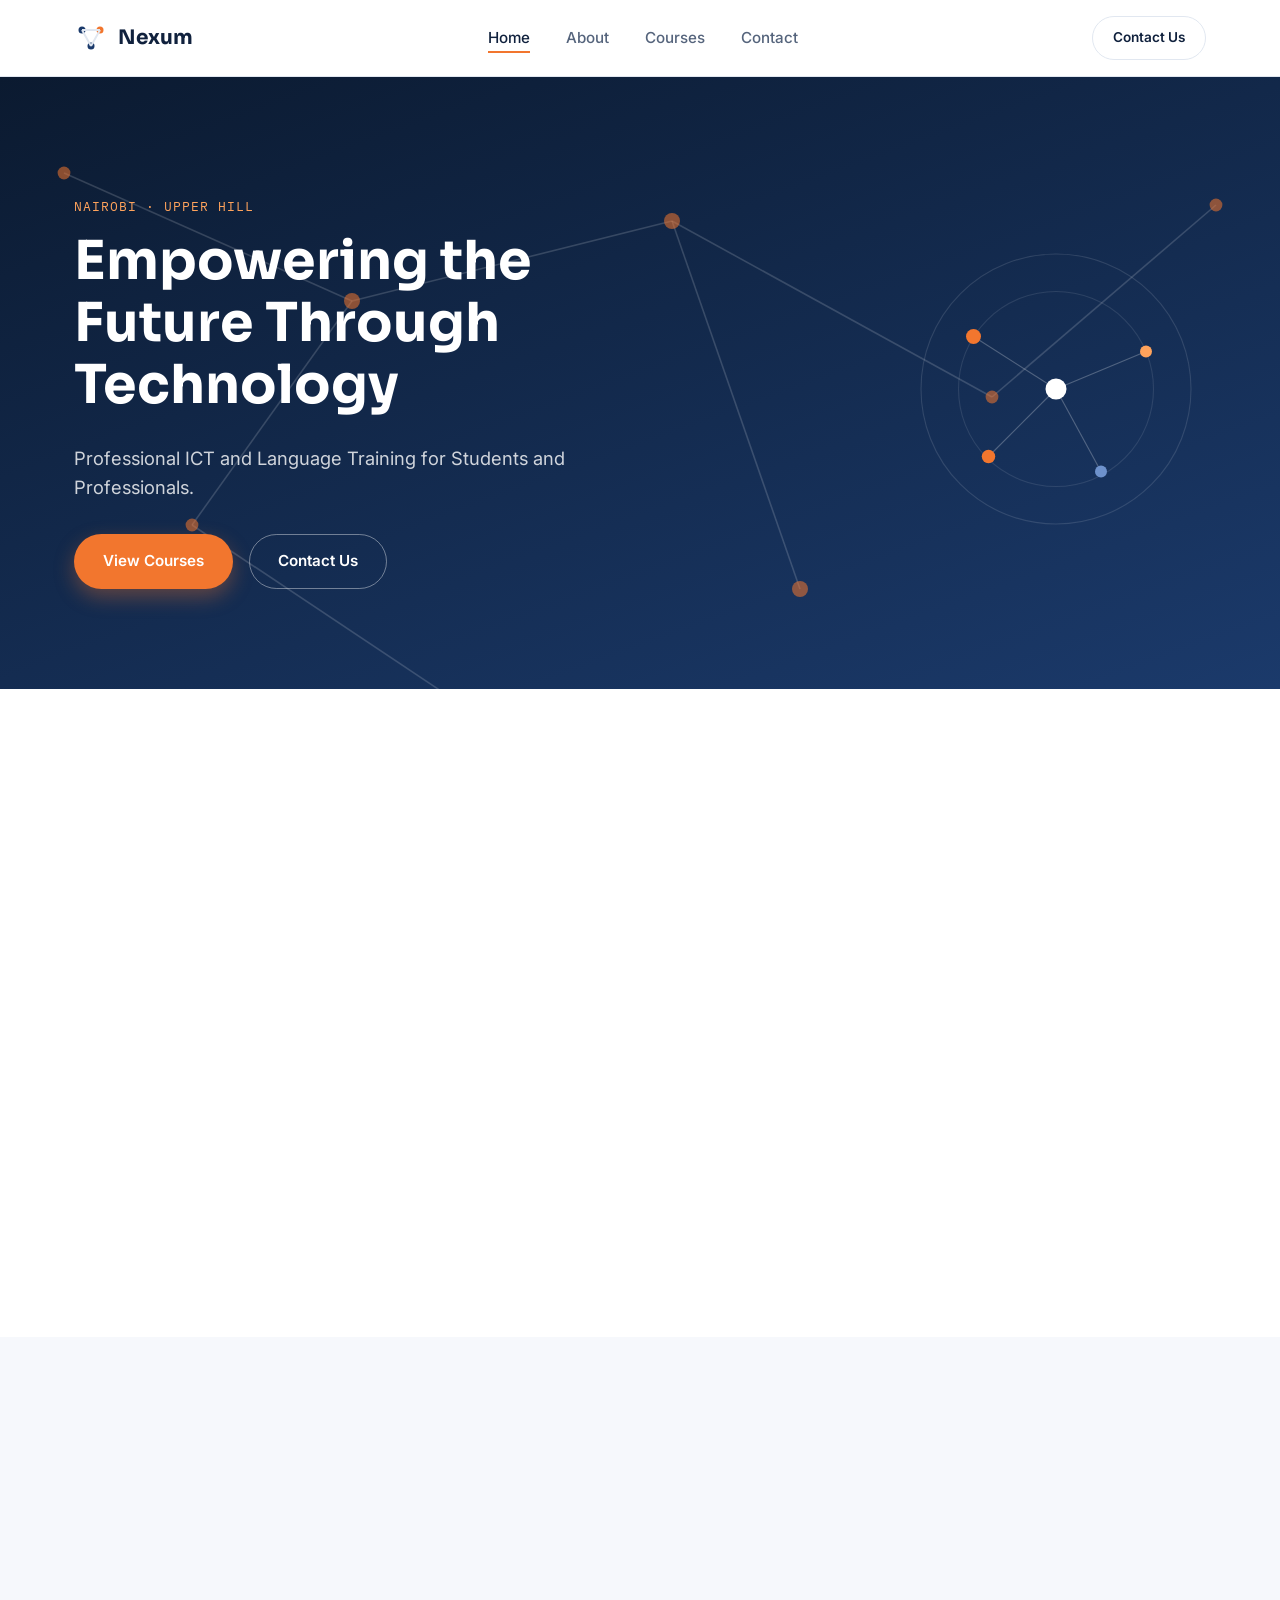
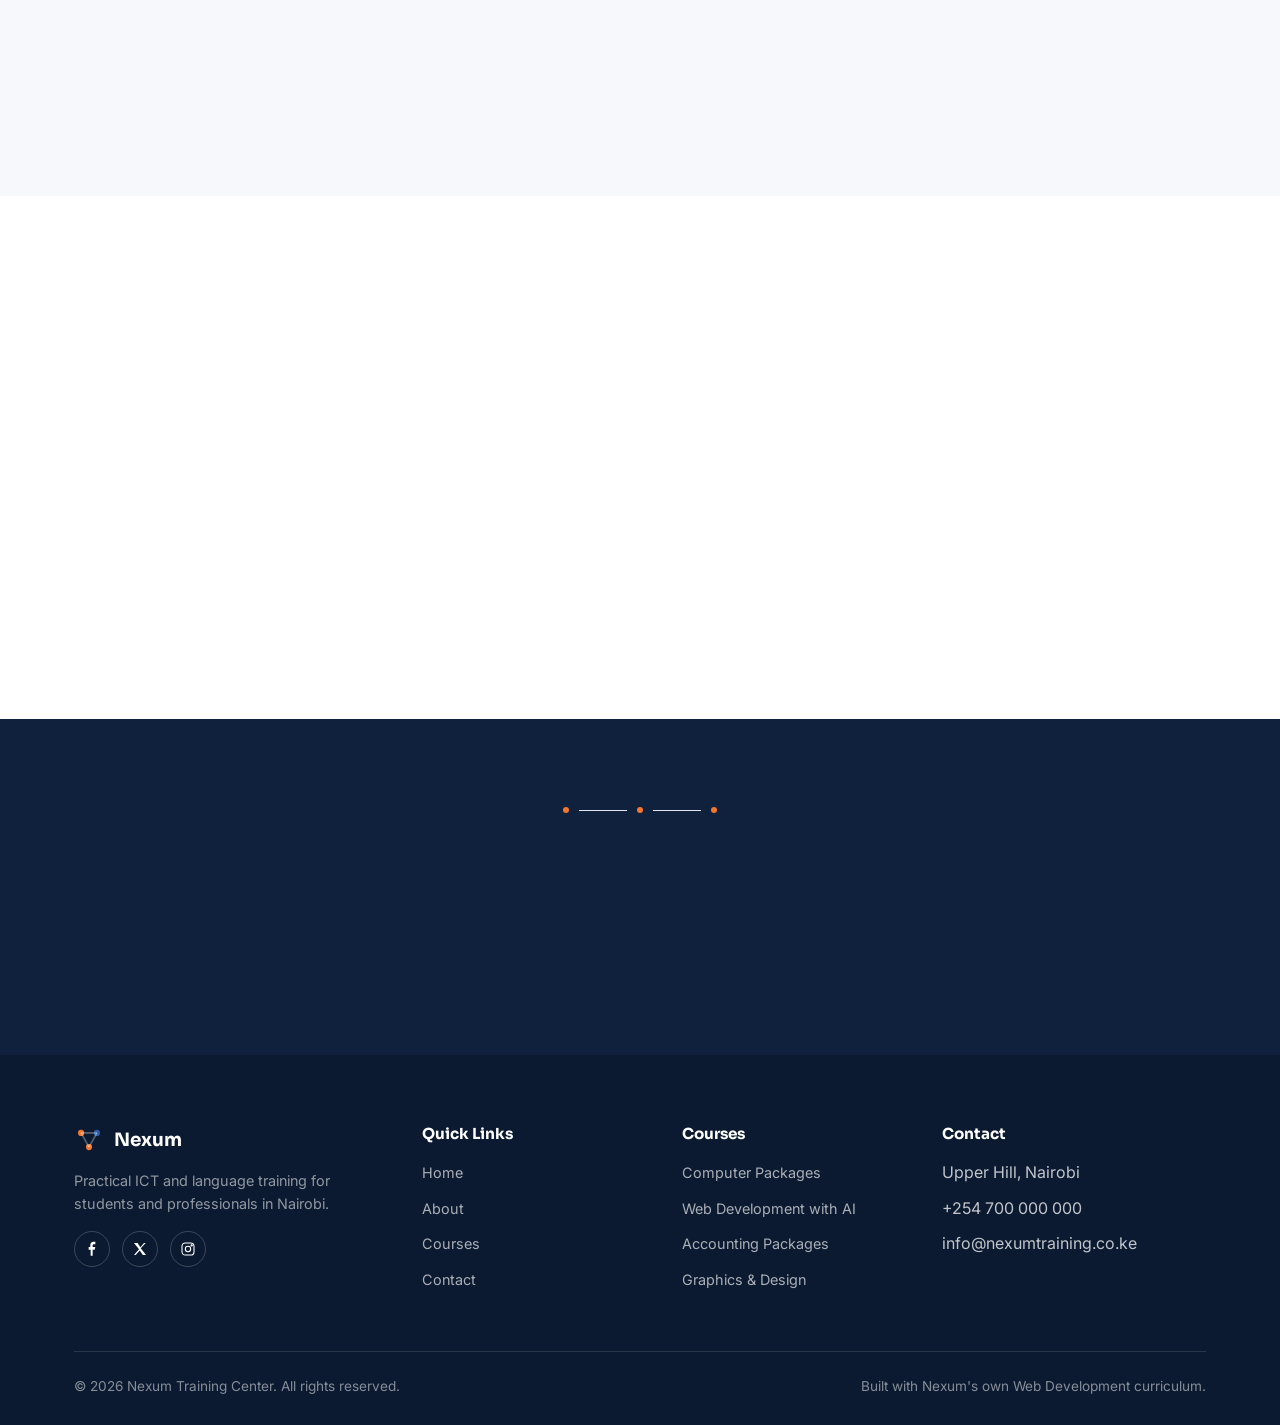
==== commit 6ea8c47e: "Add files via upload" ====
--- a/index.html
+++ b/index.html
@@ -3,247 +3,259 @@
 <head>
 <meta charset="UTF-8">
 <meta name="viewport" content="width=device-width, initial-scale=1.0">
-<title>Nexum Training Center | ICT, Web Development, Accounting &amp; Language Training</title>
-<meta name="description" content="Nexum Training Center offers professional ICT, AI-powered web development, accounting, graphics design and language training for students and professionals. Enroll today.">
-<meta name="keywords" content="ICT training, web development course, accounting course, graphics design course, language classes, computer packages, Nexum Training Center">
-<meta name="author" content="Nexum Training Center">
-<meta name="robots" content="index, follow">
-<link rel="canonical" href="https://www.nexumtraining.example/index.html">
-<!-- Open Graph -->
+<title>Nexum Training Center — ICT &amp; Language Training in Nairobi</title>
+<meta name="description" content="Nexum Training Center offers practical ICT, web development, accounting, graphics design and language courses for students and professionals in Nairobi.">
+<meta property="og:title" content="Nexum Training Center">
+<meta property="og:description" content="Professional ICT and Language Training for Students and Professionals.">
 <meta property="og:type" content="website">
-<meta property="og:title" content="Nexum Training Center | Empowering the Future Through Technology">
-<meta property="og:description" content="Professional ICT and Language Training for Students and Professionals.">
-<meta property="og:url" content="https://www.nexumtraining.example/index.html">
-<link rel="icon" href="data:image/svg+xml,%3Csvg xmlns='http://www.w3.org/2000/svg' viewBox='0 0 100 100'%3E%3Crect width='100' height='100' rx='20' fill='%230B2545'/%3E%3Ctext x='50' y='68' font-size='58' font-family='monospace' fill='%23F5821F' text-anchor='middle'%3EN%3C/text%3E%3C/svg%3E">
 <link rel="preconnect" href="https://fonts.googleapis.com">
-<link href="https://fonts.googleapis.com/css2?family=Sora:wght@400;600;700;800&family=Inter:wght@400;500;600;700&family=JetBrains+Mono:wght@400;500;700&display=swap" rel="stylesheet">
-<link rel="stylesheet" href="css/style.css">
+<link rel="preconnect" href="https://fonts.gstatic.com" crossorigin>
+<link href="https://fonts.googleapis.com/css2?family=Sora:wght@500;600;700;800&family=Inter:wght@400;500;600&family=IBM+Plex+Mono:wght@500;600&display=swap" rel="stylesheet">
+<link rel="stylesheet" href="style.css">
 </head>
 <body>
 
-<!-- ================= NAVIGATION ================= -->
-<header class="navbar">
+<nav class="site-nav">
   <div class="nav-inner">
-    <a href="index.html" class="logo"><span class="logo-mark">N<span>x</span></span> Nexum Training Center</a>
-    <nav class="nav-links" id="nav-links">
-      <a href="index.html">Home</a>
-      <a href="about.html">About</a>
-      <a href="courses.html">Courses</a>
-      <a href="contact.html">Contact</a>
-      <div class="nav-cta" style="margin-top:16px;">
-        <a href="courses.html" class="btn btn-ghost">View Courses</a>
-        <a href="contact.html" class="btn btn-primary">Contact Us</a>
-      </div>
-    </nav>
+    <a href="index.html" class="logo">
+      <svg class="logo-mark" viewBox="0 0 34 34" fill="none" xmlns="http://www.w3.org/2000/svg">
+        <circle cx="8" cy="9" r="3.5" fill="#1B3A6B"/>
+        <circle cx="26" cy="9" r="3.5" fill="#F2762E"/>
+        <circle cx="17" cy="25" r="3.5" fill="#1B3A6B"/>
+        <line x1="8" y1="9" x2="26" y2="9" stroke="#E1E7F0" stroke-width="2"/>
+        <line x1="8" y1="9" x2="17" y2="25" stroke="#E1E7F0" stroke-width="2"/>
+        <line x1="26" y1="9" x2="17" y2="25" stroke="#E1E7F0" stroke-width="2"/>
+      </svg>
+      Nexum
+    </a>
+    <ul class="nav-links">
+      <li><a href="index.html" class="active">Home</a></li>
+      <li><a href="about.html">About</a></li>
+      <li><a href="courses.html">Courses</a></li>
+      <li><a href="contact.html">Contact</a></li>
+    </ul>
     <div class="nav-cta">
-      <a href="courses.html" class="btn btn-ghost">View Courses</a>
-      <a href="contact.html" class="btn btn-navy">Contact Us</a>
-    </div>
-    <button class="nav-toggle" id="nav-toggle" aria-label="Toggle navigation" aria-expanded="false">
-      <span></span><span></span><span></span>
-    </button>
+      <a href="contact.html" class="btn btn-outline-navy btn-sm">Contact Us</a>
+      <button class="nav-toggle" aria-label="Toggle menu" aria-expanded="false">
+        <span></span><span></span><span></span>
+      </button>
+    </div>
+  </div>
+</nav>
+
+<header class="hero">
+  <svg class="node-field" viewBox="0 0 800 500" preserveAspectRatio="none" aria-hidden="true">
+    <line x1="40" y1="60" x2="220" y2="140"/>
+    <line x1="220" y1="140" x2="120" y2="280"/>
+    <line x1="220" y1="140" x2="420" y2="90"/>
+    <line x1="420" y1="90" x2="620" y2="200"/>
+    <line x1="620" y1="200" x2="760" y2="80"/>
+    <line x1="120" y1="280" x2="300" y2="400"/>
+    <line x1="420" y1="90" x2="500" y2="320"/>
+    <circle cx="40" cy="60" r="4"/>
+    <circle cx="220" cy="140" r="5"/>
+    <circle cx="120" cy="280" r="4"/>
+    <circle cx="420" cy="90" r="5"/>
+    <circle cx="620" cy="200" r="4"/>
+    <circle cx="760" cy="80" r="4"/>
+    <circle cx="300" cy="400" r="4"/>
+    <circle cx="500" cy="320" r="5"/>
+  </svg>
+  <div class="hero-inner">
+    <div>
+      <p class="breadcrumb">Nairobi · Upper Hill</p>
+      <h1>Empowering the Future Through Technology</h1>
+      <p class="lead">Professional ICT and Language Training for Students and Professionals.</p>
+      <div class="hero-actions">
+        <a href="courses.html" class="btn btn-primary">View Courses</a>
+        <a href="contact.html" class="btn btn-ghost">Contact Us</a>
+      </div>
+    </div>
+    <div class="hero-visual">
+      <svg viewBox="0 0 400 400" width="100%" height="100%" aria-hidden="true">
+        <circle cx="200" cy="200" r="180" fill="none" stroke="rgba(255,255,255,0.12)" stroke-width="1.5"/>
+        <circle cx="200" cy="200" r="130" fill="none" stroke="rgba(255,255,255,0.1)" stroke-width="1.5"/>
+        <line x1="90" y1="130" x2="200" y2="200" stroke="rgba(255,255,255,0.25)" stroke-width="1.5"/>
+        <line x1="200" y1="200" x2="320" y2="150" stroke="rgba(255,255,255,0.25)" stroke-width="1.5"/>
+        <line x1="200" y1="200" x2="260" y2="310" stroke="rgba(255,255,255,0.25)" stroke-width="1.5"/>
+        <line x1="200" y1="200" x2="110" y2="290" stroke="rgba(255,255,255,0.25)" stroke-width="1.5"/>
+        <circle cx="90" cy="130" r="10" fill="#F2762E"/>
+        <circle cx="320" cy="150" r="8" fill="#FFA35C"/>
+        <circle cx="260" cy="310" r="8" fill="#6E92CC"/>
+        <circle cx="110" cy="290" r="9" fill="#F2762E"/>
+        <circle cx="200" cy="200" r="14" fill="#FFFFFF"/>
+      </svg>
+    </div>
   </div>
 </header>
 
-<!-- ================= HERO ================= -->
-<section class="hero hero-home">
-  <div class="hero-shapes"><div class="blob blob1"></div><div class="blob blob2"></div></div>
-  <div class="container hero-inner">
-    <span class="eyebrow">Nexum Training Center</span>
-    <h1>Empowering the Future Through <span class="accent">Technology</span></h1>
-    <p class="subtitle">Professional ICT and Language Training for Students and Professionals.</p>
-    <div class="hero-actions">
-      <a href="courses.html" class="btn btn-primary">View Courses</a>
-      <a href="contact.html" class="btn btn-outline">Contact Us</a>
-    </div>
-    <div class="hero-terminal">
-      <div class="term-bar"><span></span><span></span><span></span></div>
-      <div class="term-body">
-        <span class="prompt">nexum@future:~$</span> <span data-typewriter='["enroll --course=web-development", "learn --skill=accounting", "practice --language=swahili", "build --with=ai-tools"]'></span><span class="caret"></span>
-      </div>
-    </div>
-  </div>
-</section>
-
-<!-- ================= FEATURE CARDS ================= -->
-<section>
-  <div class="container">
-    <div class="section-head center">
-      <span class="eyebrow">What We Teach</span>
-      <h2>Five paths. One skillset that pays.</h2>
-      <p>Hands-on courses built around what employers and clients actually ask for.</p>
-    </div>
-    <div class="feature-grid">
-      <div class="feature-card reveal">
-        <div class="feature-icon"><svg viewBox="0 0 24 24" fill="none" stroke="currentColor" stroke-width="2"><rect x="3" y="4" width="18" height="13" rx="2"/><path d="M8 21h8M12 17v4"/></svg></div>
+<section aria-labelledby="programs-heading">
+  <div class="container">
+    <div class="section-head reveal">
+      <p class="eyebrow">What we teach</p>
+      <h2 id="programs-heading">Five programs, one campus</h2>
+      <p>Every course is built around practical, portfolio-ready outcomes — not just certificates.</p>
+    </div>
+    <div class="grid grid-5">
+      <div class="feature-card reveal">
+        <div class="feature-icon">
+          <svg width="22" height="22" viewBox="0 0 24 24" fill="none" stroke="currentColor" stroke-width="1.8"><rect x="3" y="4" width="18" height="13" rx="2"/><path d="M8 21h8M12 17v4"/></svg>
+        </div>
         <h3>Computer Packages</h3>
-        <p>MS Word, Excel, Access, PowerPoint, Publisher &amp; Internet essentials.</p>
-        <a href="courses.html#computer-packages" class="link">View modules &rarr;</a>
-      </div>
-      <div class="feature-card reveal">
-        <div class="feature-icon"><svg viewBox="0 0 24 24" fill="none" stroke="currentColor" stroke-width="2"><path d="M8 9l-4 3 4 3M16 9l4 3-4 3M13 6l-2 12"/></svg></div>
+        <p>Word, Excel, Access, PowerPoint, Publisher and Internet fundamentals.</p>
+      </div>
+      <div class="feature-card reveal">
+        <div class="feature-icon">
+          <svg width="22" height="22" viewBox="0 0 24 24" fill="none" stroke="currentColor" stroke-width="1.8"><path d="m8 9-4 4 4 4M16 9l4 4-4 4M13 5l-2 14"/></svg>
+        </div>
         <h3>Web Development with AI</h3>
-        <p>HTML, CSS, JavaScript, Git &amp; GitHub, plus modern AI coding tools.</p>
-        <a href="courses.html#web-development" class="link">View modules &rarr;</a>
-      </div>
-      <div class="feature-card reveal">
-        <div class="feature-icon"><svg viewBox="0 0 24 24" fill="none" stroke="currentColor" stroke-width="2"><path d="M3 10h18M7 15h2m4 0h4M5 5h14a2 2 0 0 1 2 2v10a2 2 0 0 1-2 2H5a2 2 0 0 1-2-2V7a2 2 0 0 1 2-2z"/></svg></div>
+        <p>HTML, CSS, JavaScript, Git and AI-assisted coding tools.</p>
+      </div>
+      <div class="feature-card reveal">
+        <div class="feature-icon">
+          <svg width="22" height="22" viewBox="0 0 24 24" fill="none" stroke="currentColor" stroke-width="1.8"><path d="M3 3v18h18M7 15l4-5 3 3 5-7"/></svg>
+        </div>
         <h3>Accounting Packages</h3>
-        <p>QuickBooks, Sage and Payroll management for finance-ready careers.</p>
-        <a href="courses.html#accounting" class="link">View modules &rarr;</a>
-      </div>
-      <div class="feature-card reveal">
-        <div class="feature-icon"><svg viewBox="0 0 24 24" fill="none" stroke="currentColor" stroke-width="2"><circle cx="12" cy="12" r="9"/><path d="M12 3a9 9 0 0 1 0 18 9 9 0 0 1 0-18z"/><circle cx="12" cy="12" r="3"/></svg></div>
+        <p>QuickBooks, Sage and hands-on payroll processing.</p>
+      </div>
+      <div class="feature-card reveal">
+        <div class="feature-icon">
+          <svg width="22" height="22" viewBox="0 0 24 24" fill="none" stroke="currentColor" stroke-width="1.8"><circle cx="13.5" cy="6.5" r="2.5"/><path d="M19 17a6 6 0 0 0-10-4.5A6 6 0 0 0 3 17"/></svg>
+        </div>
         <h3>Graphics &amp; Design</h3>
-        <p>Photoshop, Illustrator, Canva and CorelDRAW for visual storytelling.</p>
-        <a href="courses.html#graphics-design" class="link">View modules &rarr;</a>
-      </div>
-      <div class="feature-card reveal">
-        <div class="feature-icon"><svg viewBox="0 0 24 24" fill="none" stroke="currentColor" stroke-width="2"><path d="M5 8h14M5 8a2 2 0 0 1 2-2h10a2 2 0 0 1 2 2M5 8v10a2 2 0 0 0 2 2h10a2 2 0 0 0 2-2V8M9 12h6"/></svg></div>
+        <p>Photoshop, Illustrator, Canva and CorelDRAW workflows.</p>
+      </div>
+      <div class="feature-card reveal">
+        <div class="feature-icon">
+          <svg width="22" height="22" viewBox="0 0 24 24" fill="none" stroke="currentColor" stroke-width="1.8"><path d="M4 5h9M4 12h16M4 19h9"/><circle cx="20" cy="5" r="1.5" fill="currentColor" stroke="none"/><circle cx="20" cy="19" r="1.5" fill="currentColor" stroke="none"/></svg>
+        </div>
         <h3>Languages</h3>
-        <p>English, Swahili and Arabic for communication that opens doors.</p>
-        <a href="courses.html#languages" class="link">View modules &rarr;</a>
-      </div>
-    </div>
-  </div>
-</section>
-
-<!-- ================= ADVANTAGES ================= -->
-<section class="bg-soft">
-  <div class="container">
-    <div class="section-head center">
-      <span class="eyebrow">Our Advantages</span>
-      <h2>Why learners choose Nexum</h2>
-    </div>
-    <div class="advantages-grid">
-      <div class="advantage reveal">
-        <div class="adv-icon"><svg viewBox="0 0 24 24" fill="none" stroke="currentColor" stroke-width="2"><path d="M12 2l3 7h7l-5.5 4.5L18 21l-6-4-6 4 1.5-7.5L2 9h7z"/></svg></div>
-        <h3>Certified Trainers</h3>
-        <p>Learn from industry-experienced instructors who mentor, not just lecture.</p>
-      </div>
-      <div class="advantage reveal">
-        <div class="adv-icon"><svg viewBox="0 0 24 24" fill="none" stroke="currentColor" stroke-width="2"><path d="M12 8v4l3 3M12 2a10 10 0 1 0 .001 20.001A10 10 0 0 0 12 2z"/></svg></div>
-        <h3>Flexible Schedules</h3>
-        <p>Morning, evening and weekend classes designed around your commitments.</p>
-      </div>
-      <div class="advantage reveal">
-        <div class="adv-icon"><svg viewBox="0 0 24 24" fill="none" stroke="currentColor" stroke-width="2"><path d="M9 12l2 2 4-4M12 2l8 4v6c0 5-3.5 8.5-8 10-4.5-1.5-8-5-8-10V6z"/></svg></div>
-        <h3>Recognized Certificates</h3>
-        <p>Graduate with credentials that employers and clients trust.</p>
-      </div>
-      <div class="advantage reveal">
-        <div class="adv-icon"><svg viewBox="0 0 24 24" fill="none" stroke="currentColor" stroke-width="2"><path d="M4 19V5a2 2 0 0 1 2-2h9l5 5v11a2 2 0 0 1-2 2H6a2 2 0 0 1-2-2z"/><path d="M14 3v5h5"/></svg></div>
-        <h3>Hands-on Practice</h3>
-        <p>Project-based learning with real tools, not just theory slides.</p>
-      </div>
-    </div>
-  </div>
-</section>
-
-<!-- ================= STATS ================= -->
-<section class="stats section-tight">
-  <div class="container stats-grid">
-    <div class="reveal"><div class="stat-num"><span data-count="1500" data-suffix="+">0+</span></div><div class="stat-label">Students Trained</div></div>
-    <div class="reveal"><div class="stat-num"><span data-count="20" data-suffix="+">0+</span></div><div class="stat-label">Expert Trainers</div></div>
-    <div class="reveal"><div class="stat-num"><span data-count="15">0</span></div><div class="stat-label">Courses Offered</div></div>
-    <div class="reveal"><div class="stat-num"><span data-count="95" data-suffix="%">0%</span></div><div class="stat-label">Success Rate</div></div>
-  </div>
-</section>
-
-<!-- ================= TESTIMONIALS ================= -->
-<section class="testimonials">
-  <div class="container">
-    <div class="section-head center">
-      <span class="eyebrow">Testimonials</span>
-      <h2>Stories from our graduates</h2>
-    </div>
-    <div class="testi-track">
-      <div class="testi-card reveal">
-        <div class="testi-stars">&#9733;&#9733;&#9733;&#9733;&#9733;</div>
-        <p class="testi-quote">"The Web Development with AI course changed my career path completely. I built my first client site before I even finished the course."</p>
-        <div class="testi-person"><div class="testi-avatar">AK</div><div><div class="testi-name">Amina Karanja</div><div class="testi-role">Web Developer</div></div></div>
-      </div>
-      <div class="testi-card reveal">
-        <div class="testi-stars">&#9733;&#9733;&#9733;&#9733;&#9733;</div>
-        <p class="testi-quote">"Nexum's Accounting Package course gave me hands-on QuickBooks and Sage experience that landed me a job within a month of graduating."</p>
-        <div class="testi-person"><div class="testi-avatar">DM</div><div><div class="testi-name">David Mwangi</div><div class="testi-role">Accounts Assistant</div></div></div>
-      </div>
-      <div class="testi-card reveal">
-        <div class="testi-stars">&#9733;&#9733;&#9733;&#9733;&#9733;</div>
-        <p class="testi-quote">"Small classes, patient trainers, real projects. The Graphics &amp; Design course gave me a portfolio I was actually proud to show clients."</p>
-        <div class="testi-person"><div class="testi-avatar">FN</div><div><div class="testi-name">Faith Nyambura</div><div class="testi-role">Graphic Designer</div></div></div>
-      </div>
-    </div>
-  </div>
-</section>
-
-<!-- ================= CTA ================= -->
-<section>
-  <div class="container">
-    <div class="cta-band reveal-scale">
-      <h2>Ready to build your next skill?</h2>
-      <p>Join over 1,500 students who trained at Nexum and stepped into better careers.</p>
-      <div class="btn-row">
-        <a href="courses.html" class="btn btn-primary">Browse Courses</a>
-        <a href="contact.html" class="btn btn-outline">Talk to Us</a>
-      </div>
-    </div>
-  </div>
-</section>
-
-<!-- ================= FOOTER ================= -->
+        <p>English, Swahili and Arabic for work and everyday life.</p>
+      </div>
+    </div>
+  </div>
+</section>
+
+<section class="bg-offwhite" aria-labelledby="advantages-heading">
+  <div class="container">
+    <div class="section-head reveal">
+      <p class="eyebrow">Our advantages</p>
+      <h2 id="advantages-heading">Why students choose Nexum</h2>
+    </div>
+    <div class="grid grid-2">
+      <div class="advantage-card reveal">
+        <div class="advantage-icon"><svg width="20" height="20" viewBox="0 0 24 24" fill="none" stroke="white" stroke-width="1.8"><path d="M4 12h16M4 6h16M4 18h10"/></svg></div>
+        <div><h4>Practical, project-based learning</h4><p>Students build real tools and sites — not just slideware — under a trainer's guidance.</p></div>
+      </div>
+      <div class="advantage-card reveal">
+        <div class="advantage-icon"><svg width="20" height="20" viewBox="0 0 24 24" fill="none" stroke="white" stroke-width="1.8"><path d="M12 2v20M2 12h20"/></svg></div>
+        <div><h4>Small class sizes</h4><p>Trainers know every student by name and pace lessons to the room.</p></div>
+      </div>
+      <div class="advantage-card reveal">
+        <div class="advantage-icon"><svg width="20" height="20" viewBox="0 0 24 24" fill="none" stroke="white" stroke-width="1.8"><path d="M3 17l6-6 4 4 8-8"/></svg></div>
+        <div><h4>Industry-recognized certificates</h4><p>Every course ends with an assessed, shareable certificate of completion.</p></div>
+      </div>
+      <div class="advantage-card reveal">
+        <div class="advantage-icon"><svg width="20" height="20" viewBox="0 0 24 24" fill="none" stroke="white" stroke-width="1.8"><circle cx="12" cy="8" r="4"/><path d="M4 21c1.5-4 5-6 8-6s6.5 2 8 6"/></svg></div>
+        <div><h4>Career support</h4><p>CV reviews, interview prep and referrals to partner employers after graduation.</p></div>
+      </div>
+    </div>
+  </div>
+</section>
+
+<section aria-labelledby="testimonials-heading">
+  <div class="container">
+    <div class="section-head reveal">
+      <p class="eyebrow">Testimonials</p>
+      <h2 id="testimonials-heading">What our students say</h2>
+    </div>
+    <div class="grid grid-3">
+      <div class="testimonial-card reveal">
+        <p class="testimonial-quote">"The web development class pushed me to actually ship a working site in my first month — I use those skills at my job today."</p>
+        <div class="testimonial-person">
+          <div class="avatar">JK</div>
+          <div><div class="name">Joyce K.</div><div class="role">Web Development graduate</div></div>
+        </div>
+      </div>
+      <div class="testimonial-card reveal">
+        <p class="testimonial-quote">"I walked in knowing almost nothing about Excel. Three months later I was building budgets for my employer."</p>
+        <div class="testimonial-person">
+          <div class="avatar">DM</div>
+          <div><div class="name">Daniel M.</div><div class="role">Computer Packages graduate</div></div>
+        </div>
+      </div>
+      <div class="testimonial-card reveal">
+        <p class="testimonial-quote">"The trainers made accounting concepts click in a way my college lectures never did."</p>
+        <div class="testimonial-person">
+          <div class="avatar">AW</div>
+          <div><div class="name">Amina W.</div><div class="role">Accounting Packages graduate</div></div>
+        </div>
+      </div>
+    </div>
+  </div>
+</section>
+
+<section class="stats-band">
+  <div class="container">
+    <div class="node-divider" style="color:rgba(255,255,255,0.3)"><span class="dot"></span><span class="line"></span><span class="dot"></span><span class="line"></span><span class="dot"></span></div>
+    <div class="stats-grid">
+      <div class="stat reveal"><span class="num" data-target="1500" data-suffix="+">0</span><span class="label">Students</span></div>
+      <div class="stat reveal"><span class="num" data-target="20" data-suffix="+">0</span><span class="label">Trainers</span></div>
+      <div class="stat reveal"><span class="num" data-target="15" data-suffix="">0</span><span class="label">Courses</span></div>
+      <div class="stat reveal"><span class="num" data-target="95" data-suffix="%">0</span><span class="label">Success Rate</span></div>
+    </div>
+  </div>
+</section>
+
 <footer class="site-footer">
   <div class="container">
     <div class="footer-grid">
-      <div class="footer-brand">
-        <a href="index.html" class="logo"><span class="logo-mark">N<span>x</span></span> Nexum Training Center</a>
-        <p>Practical ICT, web development, accounting, design and language training for students and working professionals.</p>
+      <div class="footer-col">
+        <div class="footer-logo">
+          <svg width="30" height="30" viewBox="0 0 34 34" fill="none"><circle cx="8" cy="9" r="3.5" fill="#F2762E"/><circle cx="26" cy="9" r="3.5" fill="#2E5CA6"/><circle cx="17" cy="25" r="3.5" fill="#F2762E"/><line x1="8" y1="9" x2="26" y2="9" stroke="rgba(255,255,255,0.3)" stroke-width="2"/><line x1="8" y1="9" x2="17" y2="25" stroke="rgba(255,255,255,0.3)" stroke-width="2"/><line x1="26" y1="9" x2="17" y2="25" stroke="rgba(255,255,255,0.3)" stroke-width="2"/></svg>
+          Nexum
+        </div>
+        <p style="font-size:0.9rem;color:rgba(255,255,255,0.55);max-width:32ch;">Practical ICT and language training for students and professionals in Nairobi.</p>
         <div class="social-row">
-          <a href="#" aria-label="Facebook"><svg viewBox="0 0 24 24" fill="currentColor"><path d="M13 22v-9h3l1-4h-4V7c0-1 .3-1.7 1.8-1.7H17V2c-.3 0-1.4-.1-2.6-.1-2.6 0-4.4 1.6-4.4 4.5V9H7v4h3v9z"/></svg></a>
-          <a href="#" aria-label="Twitter"><svg viewBox="0 0 24 24" fill="currentColor"><path d="M22 5.9c-.7.3-1.5.5-2.3.6.8-.5 1.4-1.3 1.7-2.3-.8.5-1.7.8-2.6 1a4 4 0 0 0-6.9 3.7A11.5 11.5 0 0 1 3.4 4.6a4 4 0 0 0 1.3 5.4c-.6 0-1.2-.2-1.7-.5v.1c0 2 1.4 3.6 3.3 4-.4.1-.8.1-1.2.1-.3 0-.6 0-.8-.1a4 4 0 0 0 3.8 2.8A8.1 8.1 0 0 1 2 18.4a11.4 11.4 0 0 0 6.2 1.8c7.4 0 11.5-6.2 11.5-11.5v-.5c.8-.6 1.5-1.3 2-2.1z"/></svg></a>
-          <a href="#" aria-label="Instagram"><svg viewBox="0 0 24 24" fill="none" stroke="currentColor" stroke-width="2"><rect x="3" y="3" width="18" height="18" rx="5"/><circle cx="12" cy="12" r="4"/><circle cx="17.5" cy="6.5" r="1"/></svg></a>
-          <a href="#" aria-label="LinkedIn"><svg viewBox="0 0 24 24" fill="currentColor"><path d="M4.98 3.5a2.5 2.5 0 1 1 0 5 2.5 2.5 0 0 1 0-5zM3 9h4v12H3zM9 9h3.6v1.7h.05c.5-1 1.8-2 3.6-2 3.9 0 4.6 2.5 4.6 5.8V21H17v-5.7c0-1.4 0-3.1-1.9-3.1s-2.2 1.5-2.2 3v5.8H9z"/></svg></a>
-        </div>
-      </div>
-      <div>
+          <a href="#" aria-label="Facebook"><svg width="16" height="16" viewBox="0 0 24 24" fill="white"><path d="M13 22v-9h3l1-4h-4V7c0-1 .5-2 2-2h2V1h-3c-3 0-4.5 2-4.5 5v3H7v4h3v9z"/></svg></a>
+          <a href="#" aria-label="Twitter / X"><svg width="16" height="16" viewBox="0 0 24 24" fill="white"><path d="M3 3l7.5 9.5L3 21h2.6l6-6.7 4.6 6.7H21l-7.9-10L20.6 3H18l-5.5 6.2L8.4 3z"/></svg></a>
+          <a href="#" aria-label="Instagram"><svg width="16" height="16" viewBox="0 0 24 24" fill="none" stroke="white" stroke-width="1.6"><rect x="3" y="3" width="18" height="18" rx="5"/><circle cx="12" cy="12" r="4"/><circle cx="17.5" cy="6.5" r="1"/></svg></a>
+        </div>
+      </div>
+      <div class="footer-col">
         <h4>Quick Links</h4>
-        <ul class="footer-links">
+        <ul>
           <li><a href="index.html">Home</a></li>
-          <li><a href="about.html">About Us</a></li>
+          <li><a href="about.html">About</a></li>
           <li><a href="courses.html">Courses</a></li>
           <li><a href="contact.html">Contact</a></li>
         </ul>
       </div>
-      <div>
+      <div class="footer-col">
         <h4>Courses</h4>
-        <ul class="footer-links">
-          <li><a href="courses.html#computer-packages">Computer Packages</a></li>
-          <li><a href="courses.html#web-development">Web Development with AI</a></li>
-          <li><a href="courses.html#accounting">Accounting Packages</a></li>
-          <li><a href="courses.html#graphics-design">Graphics &amp; Design</a></li>
-          <li><a href="courses.html#languages">Languages</a></li>
+        <ul>
+          <li><a href="courses.html">Computer Packages</a></li>
+          <li><a href="courses.html">Web Development with AI</a></li>
+          <li><a href="courses.html">Accounting Packages</a></li>
+          <li><a href="courses.html">Graphics &amp; Design</a></li>
         </ul>
       </div>
-      <div>
-        <h4>Get in Touch</h4>
-        <ul class="footer-contact">
-          <li><svg viewBox="0 0 24 24" fill="none" stroke="currentColor" stroke-width="2"><path d="M22 16.9v3a2 2 0 0 1-2.2 2 19.8 19.8 0 0 1-8.6-3.1 19.5 19.5 0 0 1-6-6A19.8 19.8 0 0 1 2.1 4.2 2 2 0 0 1 4.1 2h3a2 2 0 0 1 2 1.7c.1.9.3 1.8.6 2.7a2 2 0 0 1-.4 2.1L8 9.9a16 16 0 0 0 6 6l1.4-1.4a2 2 0 0 1 2.1-.4c.9.3 1.8.5 2.7.6a2 2 0 0 1 1.8 2z"/></svg> +254 700 000 000</li>
-          <li><svg viewBox="0 0 24 24" fill="none" stroke="currentColor" stroke-width="2"><path d="M4 4h16v16H4z"/><path d="M4 4l8 9 8-9"/></svg> info@nexumtraining.example</li>
-          <li><svg viewBox="0 0 24 24" fill="none" stroke="currentColor" stroke-width="2"><path d="M12 21s7-6.5 7-11.5A7 7 0 0 0 5 9.5C5 14.5 12 21 12 21z"/><circle cx="12" cy="9.5" r="2.5"/></svg> Nairobi, Kenya</li>
+      <div class="footer-col">
+        <h4>Contact</h4>
+        <ul>
+          <li>Upper Hill, Nairobi</li>
+          <li>+254 700 000 000</li>
+          <li>info@nexumtraining.co.ke</li>
         </ul>
       </div>
     </div>
     <div class="footer-bottom">
-      <p>&copy; <span data-year></span> Nexum Training Center. All rights reserved.</p>
-      <p><a href="#">Privacy Policy</a> &nbsp;&middot;&nbsp; <a href="#">Terms of Service</a></p>
+      <span>&copy; 2026 Nexum Training Center. All rights reserved.</span>
+      <span>Built with Nexum's own Web Development curriculum.</span>
     </div>
   </div>
 </footer>
 
-<button class="to-top" aria-label="Back to top">
-  <svg viewBox="0 0 24 24" fill="none" stroke="currentColor" stroke-width="2.5"><path d="M12 19V5M5 12l7-7 7 7"/></svg>
-</button>
-
-<script src="js/script.js"></script>
+<script src="script.js"></script>
 </body>
 </html>
--- a/style.css
+++ b/style.css
@@ -0,0 +1,779 @@
+/* ==========================================================================
+   Nexum Training Center — Design Tokens
+   Concept: "Nexum" = connection/nexus. A node-and-line motif threads through
+   the site — hero backgrounds, section dividers, and hover states all nod
+   to the idea of connecting people to skills.
+   ========================================================================== */
+
+:root {
+  /* Color */
+  --navy-950: #0B1A30;
+  --navy-900: #10213D;
+  --blue-700: #1B3A6B;
+  --blue-500: #2E5CA6;
+  --blue-300: #6E92CC;
+  --orange-600: #E85D1F;
+  --orange-500: #F2762E;
+  --orange-300: #FFA35C;
+  --white: #FFFFFF;
+  --offwhite: #F6F8FC;
+  --line: #E1E7F0;
+  --ink: #131E30;
+  --gray-600: #55647C;
+  --gray-400: #8896AC;
+
+  /* Type */
+  --font-display: 'Sora', 'Segoe UI', sans-serif;
+  --font-body: 'Inter', 'Segoe UI', sans-serif;
+  --font-mono: 'IBM Plex Mono', monospace;
+
+  /* Layout */
+  --max-w: 1180px;
+  --radius: 14px;
+  --radius-sm: 8px;
+  --shadow-sm: 0 2px 10px rgba(16, 33, 61, 0.06);
+  --shadow-md: 0 12px 32px rgba(16, 33, 61, 0.12);
+  --shadow-lg: 0 24px 60px rgba(16, 33, 61, 0.18);
+  --ease: cubic-bezier(0.22, 1, 0.36, 1);
+}
+
+* { box-sizing: border-box; }
+html { scroll-behavior: smooth; }
+
+@media (prefers-reduced-motion: reduce) {
+  html { scroll-behavior: auto; }
+  *, *::before, *::after {
+    animation-duration: 0.001ms !important;
+    animation-iteration-count: 1 !important;
+    transition-duration: 0.001ms !important;
+    scroll-behavior: auto !important;
+  }
+}
+
+body {
+  margin: 0;
+  font-family: var(--font-body);
+  color: var(--ink);
+  background: var(--white);
+  line-height: 1.6;
+  -webkit-font-smoothing: antialiased;
+}
+
+h1, h2, h3, h4 {
+  font-family: var(--font-display);
+  color: var(--navy-900);
+  line-height: 1.15;
+  margin: 0 0 0.5em;
+}
+
+p { margin: 0 0 1em; color: var(--gray-600); }
+a { color: inherit; text-decoration: none; }
+img { max-width: 100%; display: block; }
+button { font-family: inherit; cursor: pointer; }
+
+.container {
+  max-width: var(--max-w);
+  margin: 0 auto;
+  padding: 0 24px;
+}
+
+.eyebrow {
+  font-family: var(--font-mono);
+  font-size: 0.78rem;
+  letter-spacing: 0.14em;
+  text-transform: uppercase;
+  color: var(--orange-600);
+  display: inline-flex;
+  align-items: center;
+  gap: 8px;
+  margin-bottom: 14px;
+}
+.eyebrow::before {
+  content: "";
+  width: 20px;
+  height: 2px;
+  background: var(--orange-500);
+  display: inline-block;
+}
+
+section { padding: 88px 0; }
+.section-tight { padding: 56px 0; }
+
+/* Focus visibility */
+a:focus-visible, button:focus-visible, input:focus-visible, textarea:focus-visible, select:focus-visible {
+  outline: 2px solid var(--orange-500);
+  outline-offset: 3px;
+}
+
+/* ==========================================================================
+   Buttons
+   ========================================================================== */
+.btn {
+  display: inline-flex;
+  align-items: center;
+  gap: 8px;
+  padding: 14px 28px;
+  border-radius: 999px;
+  font-weight: 600;
+  font-size: 0.95rem;
+  border: 1.5px solid transparent;
+  transition: transform 0.25s var(--ease), box-shadow 0.25s var(--ease), background 0.25s var(--ease), color 0.25s var(--ease);
+}
+.btn-primary {
+  background: var(--orange-500);
+  color: var(--white);
+  box-shadow: 0 8px 20px rgba(242, 118, 46, 0.35);
+}
+.btn-primary:hover { background: var(--orange-600); transform: translateY(-2px); box-shadow: 0 12px 28px rgba(242, 118, 46, 0.4); }
+.btn-ghost {
+  background: transparent;
+  color: var(--white);
+  border-color: rgba(255,255,255,0.4);
+}
+.btn-ghost:hover { background: rgba(255,255,255,0.12); transform: translateY(-2px); }
+.btn-outline-navy {
+  background: transparent;
+  color: var(--navy-900);
+  border-color: var(--line);
+}
+.btn-outline-navy:hover { border-color: var(--navy-900); background: var(--navy-900); color: var(--white); }
+.btn-block { width: 100%; justify-content: center; }
+.btn-sm { padding: 10px 20px; font-size: 0.85rem; }
+
+/* ==========================================================================
+   Navigation
+   ========================================================================== */
+.site-nav {
+  position: sticky;
+  top: 0;
+  z-index: 100;
+  background: rgba(255,255,255,0.9);
+  backdrop-filter: blur(10px);
+  border-bottom: 1px solid var(--line);
+}
+.nav-inner {
+  max-width: var(--max-w);
+  margin: 0 auto;
+  padding: 16px 24px;
+  display: flex;
+  align-items: center;
+  justify-content: space-between;
+}
+.logo {
+  display: flex;
+  align-items: center;
+  gap: 10px;
+  font-family: var(--font-display);
+  font-weight: 700;
+  font-size: 1.25rem;
+  color: var(--navy-900);
+}
+.logo-mark {
+  width: 34px;
+  height: 34px;
+  flex-shrink: 0;
+}
+.nav-links {
+  display: flex;
+  align-items: center;
+  gap: 36px;
+  list-style: none;
+  margin: 0;
+  padding: 0;
+}
+.nav-links a {
+  font-weight: 500;
+  font-size: 0.95rem;
+  color: var(--gray-600);
+  position: relative;
+  padding: 4px 0;
+  transition: color 0.2s;
+}
+.nav-links a::after {
+  content: "";
+  position: absolute;
+  left: 0; bottom: -2px;
+  width: 0; height: 2px;
+  background: var(--orange-500);
+  transition: width 0.25s var(--ease);
+}
+.nav-links a:hover, .nav-links a.active { color: var(--navy-900); }
+.nav-links a:hover::after, .nav-links a.active::after { width: 100%; }
+.nav-cta { display: flex; align-items: center; gap: 16px; }
+.nav-toggle {
+  display: none;
+  background: none;
+  border: none;
+  width: 40px;
+  height: 40px;
+  flex-direction: column;
+  align-items: center;
+  justify-content: center;
+  gap: 5px;
+}
+.nav-toggle span {
+  width: 22px;
+  height: 2px;
+  background: var(--navy-900);
+  transition: transform 0.25s, opacity 0.25s;
+}
+.nav-toggle.open span:nth-child(1) { transform: translateY(7px) rotate(45deg); }
+.nav-toggle.open span:nth-child(2) { opacity: 0; }
+.nav-toggle.open span:nth-child(3) { transform: translateY(-7px) rotate(-45deg); }
+
+@media (max-width: 860px) {
+  .nav-toggle { display: flex; }
+  .nav-links {
+    position: fixed;
+    top: 66px; left: 0; right: 0;
+    background: var(--white);
+    flex-direction: column;
+    align-items: flex-start;
+    gap: 0;
+    padding: 8px 24px 20px;
+    border-bottom: 1px solid var(--line);
+    transform: translateY(-130%);
+    opacity: 0;
+    transition: transform 0.3s var(--ease), opacity 0.3s var(--ease);
+  }
+  .nav-links.open { transform: translateY(0); opacity: 1; }
+  .nav-links li { width: 100%; padding: 10px 0; border-bottom: 1px solid var(--line); }
+  .nav-cta .btn-outline-navy { display: none; }
+}
+
+/* ==========================================================================
+   Node / line motif (signature element)
+   ========================================================================== */
+.node-field {
+  position: absolute;
+  inset: 0;
+  pointer-events: none;
+  z-index: 0;
+}
+.node-field circle { fill: var(--orange-500); opacity: 0.55; }
+.node-field line { stroke: rgba(255,255,255,0.16); stroke-width: 1; }
+.node-divider {
+  display: flex;
+  align-items: center;
+  justify-content: center;
+  gap: 10px;
+  margin: 0 auto 40px;
+  width: fit-content;
+  color: var(--gray-400);
+}
+.node-divider .dot { width: 6px; height: 6px; border-radius: 50%; background: var(--orange-500); }
+.node-divider .line { width: 48px; height: 1px; background: var(--line); }
+
+/* ==========================================================================
+   Hero (shared shape, per-page content)
+   ========================================================================== */
+.hero {
+  position: relative;
+  background: linear-gradient(160deg, var(--navy-950) 0%, var(--blue-700) 100%);
+  color: var(--white);
+  overflow: hidden;
+  padding: 120px 0 100px;
+}
+.hero-inner {
+  position: relative;
+  z-index: 1;
+  max-width: var(--max-w);
+  margin: 0 auto;
+  padding: 0 24px;
+  display: grid;
+  grid-template-columns: 1.1fr 0.9fr;
+  gap: 48px;
+  align-items: center;
+}
+.hero h1 { color: var(--white); font-size: clamp(2.2rem, 4.2vw, 3.4rem); }
+.hero p.lead { color: rgba(255,255,255,0.8); font-size: 1.15rem; max-width: 46ch; }
+.hero-actions { display: flex; gap: 16px; margin-top: 32px; flex-wrap: wrap; }
+.hero-visual {
+  position: relative;
+  aspect-ratio: 1 / 1;
+  max-width: 420px;
+  justify-self: end;
+}
+.hero-banner {
+  position: relative;
+  background: linear-gradient(160deg, var(--navy-950) 0%, var(--blue-700) 100%);
+  color: var(--white);
+  padding: 90px 0 70px;
+  text-align: center;
+  overflow: hidden;
+}
+.hero-banner h1 { color: var(--white); font-size: clamp(2rem, 4vw, 2.8rem); }
+.hero-banner p { color: rgba(255,255,255,0.78); max-width: 56ch; margin: 0 auto; }
+.breadcrumb {
+  font-family: var(--font-mono);
+  font-size: 0.8rem;
+  color: var(--orange-300);
+  letter-spacing: 0.08em;
+  text-transform: uppercase;
+  margin-bottom: 14px;
+}
+
+@media (max-width: 900px) {
+  .hero-inner { grid-template-columns: 1fr; }
+  .hero-visual { justify-self: center; margin-top: 20px; max-width: 320px; }
+}
+
+/* ==========================================================================
+   Feature / course cards
+   ========================================================================== */
+.grid {
+  display: grid;
+  gap: 26px;
+}
+.grid-5 { grid-template-columns: repeat(5, 1fr); }
+.grid-3 { grid-template-columns: repeat(3, 1fr); }
+.grid-2 { grid-template-columns: repeat(2, 1fr); }
+@media (max-width: 1000px) {
+  .grid-5 { grid-template-columns: repeat(3, 1fr); }
+  .grid-3 { grid-template-columns: repeat(2, 1fr); }
+}
+@media (max-width: 640px) {
+  .grid-5, .grid-3, .grid-2 { grid-template-columns: 1fr; }
+}
+
+.feature-card {
+  background: var(--white);
+  border: 1px solid var(--line);
+  border-radius: var(--radius);
+  padding: 30px 24px;
+  transition: transform 0.3s var(--ease), box-shadow 0.3s var(--ease), border-color 0.3s var(--ease);
+  position: relative;
+  overflow: hidden;
+}
+.feature-card::before {
+  content: "";
+  position: absolute;
+  top: 0; left: 0;
+  width: 3px; height: 0;
+  background: var(--orange-500);
+  transition: height 0.3s var(--ease);
+}
+.feature-card:hover {
+  transform: translateY(-6px);
+  box-shadow: var(--shadow-md);
+  border-color: transparent;
+}
+.feature-card:hover::before { height: 100%; }
+.feature-icon {
+  width: 48px; height: 48px;
+  border-radius: 12px;
+  background: var(--offwhite);
+  display: flex; align-items: center; justify-content: center;
+  margin-bottom: 18px;
+  color: var(--blue-500);
+}
+.feature-card h3 { font-size: 1.05rem; margin-bottom: 8px; }
+.feature-card p { font-size: 0.92rem; margin-bottom: 0; }
+
+/* Advantages */
+.advantage-card { display: flex; gap: 18px; align-items: flex-start; }
+.advantage-icon {
+  width: 46px; height: 46px;
+  border-radius: 50%;
+  background: var(--navy-900);
+  color: var(--white);
+  display: flex; align-items: center; justify-content: center;
+  flex-shrink: 0;
+}
+.advantage-card h4 { font-size: 1rem; margin-bottom: 6px; }
+.advantage-card p { font-size: 0.9rem; margin-bottom: 0; }
+
+/* ==========================================================================
+   Stats band
+   ========================================================================== */
+.stats-band {
+  background: var(--navy-900);
+  color: var(--white);
+  position: relative;
+  overflow: hidden;
+}
+.stats-grid {
+  display: grid;
+  grid-template-columns: repeat(4, 1fr);
+  gap: 24px;
+  position: relative;
+  z-index: 1;
+}
+.stat {
+  text-align: center;
+  padding: 8px;
+}
+.stat .num {
+  font-family: var(--font-mono);
+  font-size: clamp(2rem, 3.6vw, 2.8rem);
+  font-weight: 600;
+  color: var(--orange-400, var(--orange-300));
+  display: block;
+}
+.stat .label {
+  font-size: 0.85rem;
+  color: rgba(255,255,255,0.7);
+  text-transform: uppercase;
+  letter-spacing: 0.06em;
+}
+@media (max-width: 700px) {
+  .stats-grid { grid-template-columns: repeat(2, 1fr); }
+}
+
+/* ==========================================================================
+   Testimonials
+   ========================================================================== */
+.testimonial-card {
+  background: var(--offwhite);
+  border-radius: var(--radius);
+  padding: 32px 28px;
+  position: relative;
+}
+.testimonial-quote {
+  font-size: 1rem;
+  color: var(--ink);
+  font-style: italic;
+  margin-bottom: 20px;
+}
+.testimonial-person {
+  display: flex;
+  align-items: center;
+  gap: 12px;
+}
+.avatar {
+  width: 42px; height: 42px;
+  border-radius: 50%;
+  background: var(--blue-500);
+  color: var(--white);
+  display: flex; align-items: center; justify-content: center;
+  font-family: var(--font-display);
+  font-weight: 600;
+  flex-shrink: 0;
+}
+.testimonial-person .name { font-weight: 600; color: var(--navy-900); font-size: 0.92rem; }
+.testimonial-person .role { font-size: 0.8rem; color: var(--gray-400); }
+
+/* ==========================================================================
+   Footer
+   ========================================================================== */
+.site-footer {
+  background: var(--navy-950);
+  color: rgba(255,255,255,0.75);
+  padding: 70px 0 28px;
+}
+.footer-grid {
+  display: grid;
+  grid-template-columns: 1.4fr 1fr 1fr 1.2fr;
+  gap: 40px;
+  margin-bottom: 48px;
+}
+.footer-col h4 {
+  color: var(--white);
+  font-size: 0.95rem;
+  margin-bottom: 18px;
+}
+.footer-col ul { list-style: none; padding: 0; margin: 0; }
+.footer-col li { margin-bottom: 10px; }
+.footer-col a { color: rgba(255,255,255,0.65); font-size: 0.9rem; transition: color 0.2s; }
+.footer-col a:hover { color: var(--orange-400, var(--orange-300)); }
+.footer-logo { display: flex; align-items: center; gap: 10px; font-family: var(--font-display); font-weight: 700; font-size: 1.15rem; color: var(--white); margin-bottom: 14px; }
+.social-row { display: flex; gap: 12px; margin-top: 16px; }
+.social-row a {
+  width: 36px; height: 36px;
+  border-radius: 50%;
+  border: 1px solid rgba(255,255,255,0.2);
+  display: flex; align-items: center; justify-content: center;
+  transition: background 0.2s, border-color 0.2s;
+}
+.social-row a:hover { background: var(--orange-500); border-color: var(--orange-500); }
+.footer-bottom {
+  border-top: 1px solid rgba(255,255,255,0.12);
+  padding-top: 24px;
+  display: flex;
+  justify-content: space-between;
+  flex-wrap: wrap;
+  gap: 10px;
+  font-size: 0.85rem;
+  color: rgba(255,255,255,0.5);
+}
+@media (max-width: 900px) {
+  .footer-grid { grid-template-columns: 1fr 1fr; }
+}
+@media (max-width: 560px) {
+  .footer-grid { grid-template-columns: 1fr; }
+  .footer-bottom { flex-direction: column; text-align: center; }
+}
+
+/* ==========================================================================
+   Scroll-reveal
+   ========================================================================== */
+.reveal {
+  opacity: 0;
+  transform: translateY(24px);
+  transition: opacity 0.7s var(--ease), transform 0.7s var(--ease);
+}
+.reveal.in-view { opacity: 1; transform: translateY(0); }
+
+/* Section heading helper */
+.section-head { max-width: 640px; margin: 0 auto 48px; text-align: center; }
+.section-head.left { text-align: left; margin-left: 0; }
+.bg-offwhite { background: var(--offwhite); }
+
+/* ==========================================================================
+   About page specifics
+   ========================================================================== */
+.story-grid {
+  display: grid;
+  grid-template-columns: 1fr 1fr;
+  gap: 60px;
+  align-items: center;
+}
+.pillar-card {
+  background: var(--white);
+  border: 1px solid var(--line);
+  border-radius: var(--radius);
+  padding: 28px;
+  text-align: center;
+}
+.pillar-card .feature-icon { margin: 0 auto 18px; }
+
+.timeline { position: relative; max-width: 760px; margin: 0 auto; }
+.timeline::before {
+  content: "";
+  position: absolute;
+  left: 20px; top: 0; bottom: 0;
+  width: 2px;
+  background: var(--line);
+}
+.timeline-item { position: relative; padding-left: 60px; margin-bottom: 44px; }
+.timeline-item:last-child { margin-bottom: 0; }
+.timeline-dot {
+  position: absolute;
+  left: 12px; top: 2px;
+  width: 18px; height: 18px;
+  border-radius: 50%;
+  background: var(--orange-500);
+  border: 4px solid var(--white);
+  box-shadow: 0 0 0 2px var(--orange-500);
+}
+.timeline-year {
+  font-family: var(--font-mono);
+  color: var(--orange-600);
+  font-size: 0.85rem;
+  letter-spacing: 0.05em;
+}
+.trainer-card {
+  background: var(--white);
+  border: 1px solid var(--line);
+  border-radius: var(--radius);
+  overflow: hidden;
+  transition: transform 0.3s var(--ease), box-shadow 0.3s var(--ease);
+}
+.trainer-card:hover { transform: translateY(-6px); box-shadow: var(--shadow-md); }
+.trainer-photo {
+  aspect-ratio: 4/3;
+  background: linear-gradient(135deg, var(--blue-500), var(--navy-900));
+  display: flex; align-items: center; justify-content: center;
+  color: rgba(255,255,255,0.6);
+  font-family: var(--font-mono);
+  font-size: 0.8rem;
+}
+.trainer-info { padding: 18px 20px; }
+.trainer-info h4 { margin-bottom: 2px; font-size: 1rem; }
+.trainer-info .role { color: var(--orange-600); font-size: 0.85rem; font-weight: 600; }
+.cta-band {
+  background: linear-gradient(120deg, var(--blue-700), var(--navy-950));
+  color: var(--white);
+  border-radius: 24px;
+  padding: 56px 48px;
+  text-align: center;
+}
+.cta-band h2 { color: var(--white); }
+.cta-band p { color: rgba(255,255,255,0.8); max-width: 50ch; margin-left: auto; margin-right: auto; }
+
+/* ==========================================================================
+   Courses page specifics
+   ========================================================================== */
+.filter-row {
+  display: flex;
+  gap: 12px;
+  flex-wrap: wrap;
+  justify-content: center;
+  margin-bottom: 48px;
+}
+.filter-btn {
+  border: 1.5px solid var(--line);
+  background: var(--white);
+  color: var(--gray-600);
+  padding: 10px 22px;
+  border-radius: 999px;
+  font-size: 0.88rem;
+  font-weight: 600;
+  transition: all 0.25s var(--ease);
+}
+.filter-btn:hover { border-color: var(--orange-500); color: var(--orange-600); }
+.filter-btn.active { background: var(--navy-900); border-color: var(--navy-900); color: var(--white); }
+
+.course-card {
+  background: var(--white);
+  border: 1px solid var(--line);
+  border-radius: var(--radius);
+  overflow: hidden;
+  transition: transform 0.3s var(--ease), box-shadow 0.3s var(--ease);
+  display: flex;
+  flex-direction: column;
+}
+.course-card:hover { transform: translateY(-6px); box-shadow: var(--shadow-md); }
+.course-image {
+  aspect-ratio: 16/9;
+  background: linear-gradient(135deg, var(--blue-500), var(--navy-900));
+  position: relative;
+  display: flex; align-items: center; justify-content: center;
+  color: rgba(255,255,255,0.55);
+  font-family: var(--font-mono);
+  font-size: 0.78rem;
+}
+.course-badge {
+  position: absolute; top: 14px; left: 14px;
+  background: var(--orange-500);
+  color: var(--white);
+  font-size: 0.72rem;
+  font-weight: 700;
+  padding: 5px 12px;
+  border-radius: 999px;
+  text-transform: uppercase;
+  letter-spacing: 0.04em;
+}
+.course-body { padding: 24px; display: flex; flex-direction: column; flex: 1; }
+.course-body h3 { font-size: 1.1rem; margin-bottom: 8px; }
+.module-tags { display: flex; flex-wrap: wrap; gap: 6px; margin: 14px 0; }
+.module-tags span {
+  font-size: 0.75rem;
+  background: var(--offwhite);
+  color: var(--gray-600);
+  padding: 4px 10px;
+  border-radius: 6px;
+  font-family: var(--font-mono);
+}
+.course-meta {
+  display: flex;
+  justify-content: space-between;
+  font-size: 0.82rem;
+  color: var(--gray-400);
+  border-top: 1px solid var(--line);
+  padding-top: 14px;
+  margin: 14px 0 18px;
+}
+.course-meta strong { color: var(--gray-600); }
+
+/* ==========================================================================
+   Contact page specifics
+   ========================================================================== */
+.contact-grid {
+  display: grid;
+  grid-template-columns: 1fr 1.2fr;
+  gap: 48px;
+  align-items: start;
+}
+.contact-info-card {
+  background: var(--offwhite);
+  border-radius: var(--radius);
+  padding: 32px;
+  margin-bottom: 20px;
+}
+.contact-info-row { display: flex; gap: 16px; align-items: flex-start; margin-bottom: 22px; }
+.contact-info-row:last-child { margin-bottom: 0; }
+.contact-info-row .feature-icon { margin-bottom: 0; }
+.contact-info-row h4 { font-size: 0.95rem; margin-bottom: 4px; }
+.contact-info-row p { font-size: 0.88rem; margin-bottom: 0; }
+
+.map-placeholder {
+  aspect-ratio: 16/9;
+  background:
+    linear-gradient(135deg, var(--blue-700), var(--navy-950));
+  border-radius: var(--radius);
+  display: flex; align-items: center; justify-content: center;
+  color: rgba(255,255,255,0.6);
+  font-family: var(--font-mono);
+  font-size: 0.85rem;
+  margin-bottom: 20px;
+  position: relative;
+  overflow: hidden;
+}
+
+.form-card {
+  background: var(--white);
+  border: 1px solid var(--line);
+  border-radius: var(--radius);
+  padding: 36px;
+  box-shadow: var(--shadow-sm);
+}
+.form-row { display: grid; grid-template-columns: 1fr 1fr; gap: 18px; }
+.field { margin-bottom: 20px; }
+.field label {
+  display: block;
+  font-size: 0.85rem;
+  font-weight: 600;
+  color: var(--navy-900);
+  margin-bottom: 8px;
+}
+.field input, .field select, .field textarea {
+  width: 100%;
+  padding: 13px 16px;
+  border: 1.5px solid var(--line);
+  border-radius: var(--radius-sm);
+  font-family: var(--font-body);
+  font-size: 0.95rem;
+  color: var(--ink);
+  transition: border-color 0.2s, box-shadow 0.2s;
+  background: var(--white);
+}
+.field input:focus, .field select:focus, .field textarea:focus {
+  border-color: var(--blue-500);
+  box-shadow: 0 0 0 4px rgba(46, 92, 166, 0.12);
+  outline: none;
+}
+.field textarea { resize: vertical; min-height: 120px; }
+.form-note { font-size: 0.82rem; color: var(--gray-400); margin-top: 14px; }
+.form-success {
+  display: none;
+  background: #EAF6EC;
+  border: 1px solid #BFE3C4;
+  color: #276A34;
+  padding: 14px 18px;
+  border-radius: var(--radius-sm);
+  font-size: 0.9rem;
+  margin-bottom: 20px;
+}
+.form-success.show { display: block; }
+
+.faq-item {
+  border-bottom: 1px solid var(--line);
+}
+.faq-question {
+  width: 100%;
+  background: none;
+  border: none;
+  text-align: left;
+  padding: 22px 0;
+  display: flex;
+  justify-content: space-between;
+  align-items: center;
+  font-family: var(--font-display);
+  font-weight: 600;
+  font-size: 1rem;
+  color: var(--navy-900);
+}
+.faq-icon { transition: transform 0.3s var(--ease); flex-shrink: 0; color: var(--orange-500); }
+.faq-item.open .faq-icon { transform: rotate(45deg); }
+.faq-answer {
+  max-height: 0;
+  overflow: hidden;
+  transition: max-height 0.35s var(--ease);
+}
+.faq-answer p { padding-bottom: 20px; margin: 0; font-size: 0.92rem; }
+
+@media (max-width: 900px) {
+  .story-grid, .contact-grid { grid-template-columns: 1fr; }
+  .form-row { grid-template-columns: 1fr; }
+}
